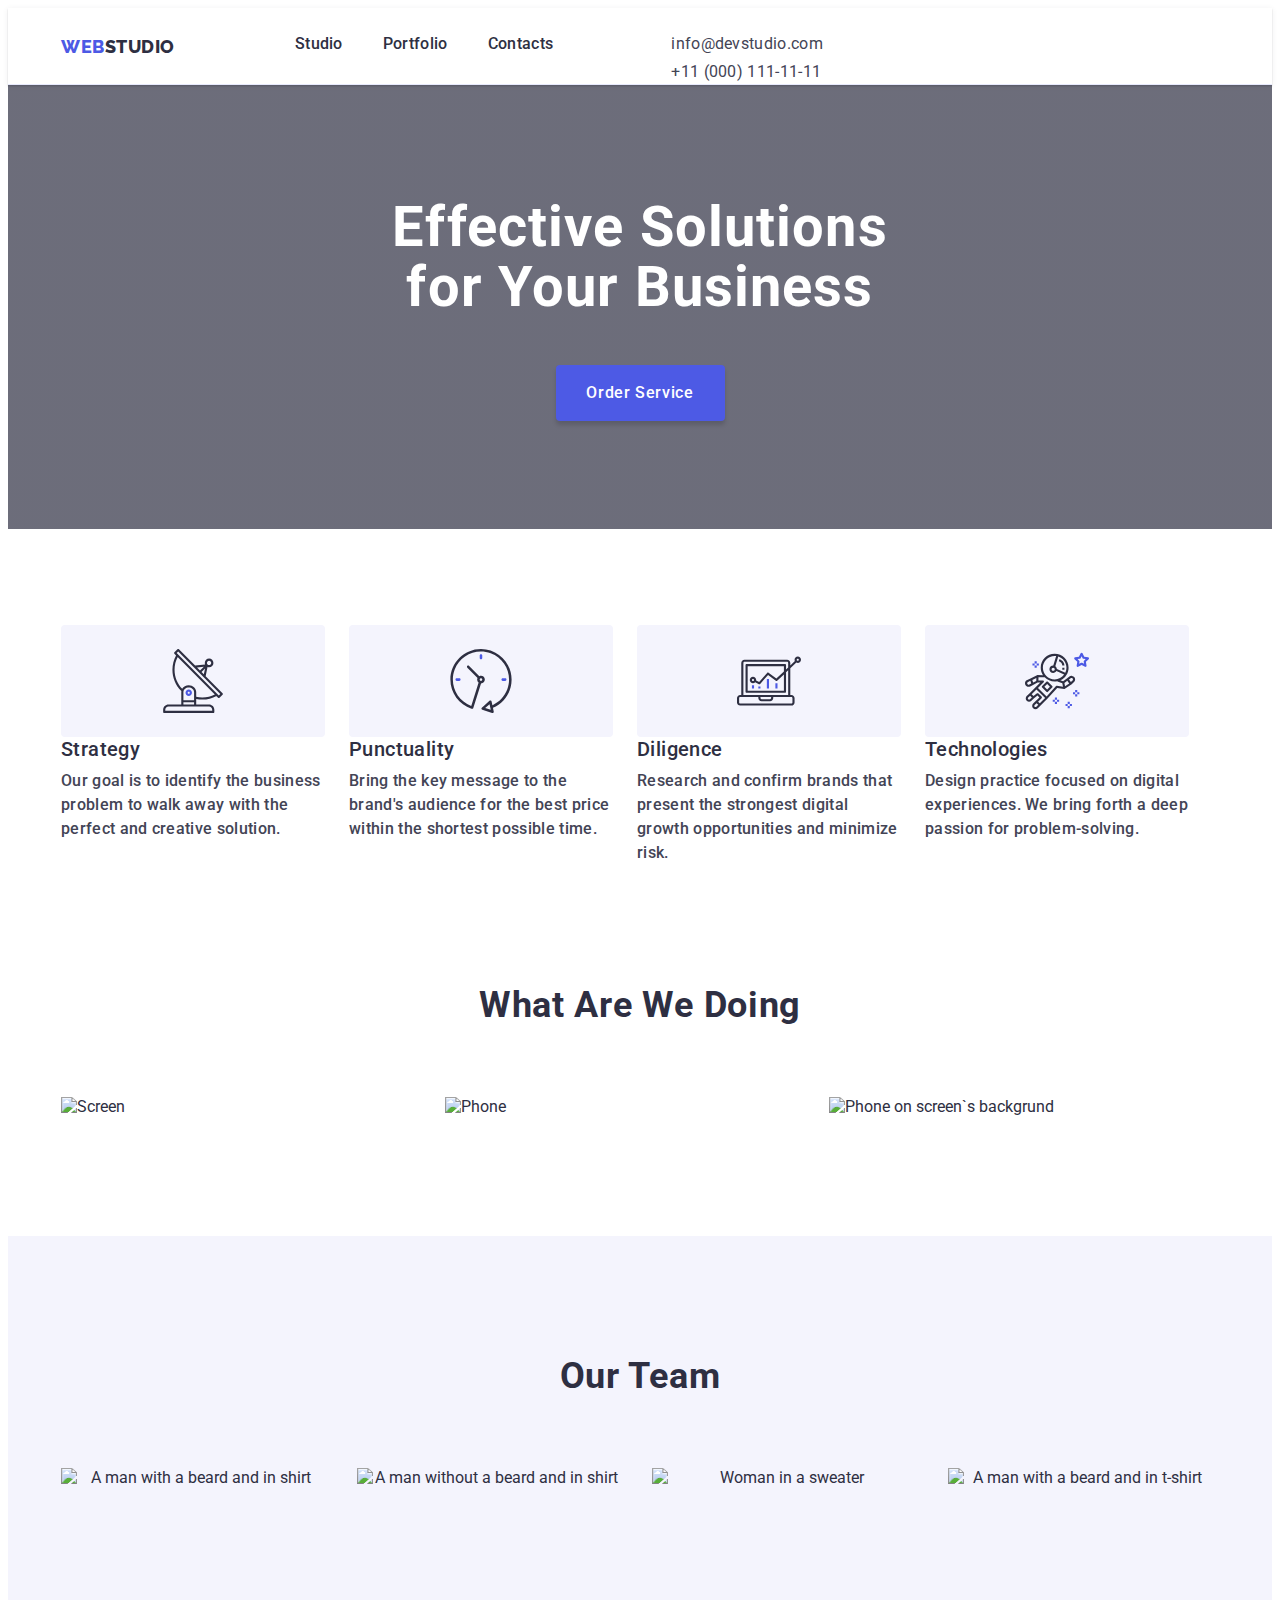
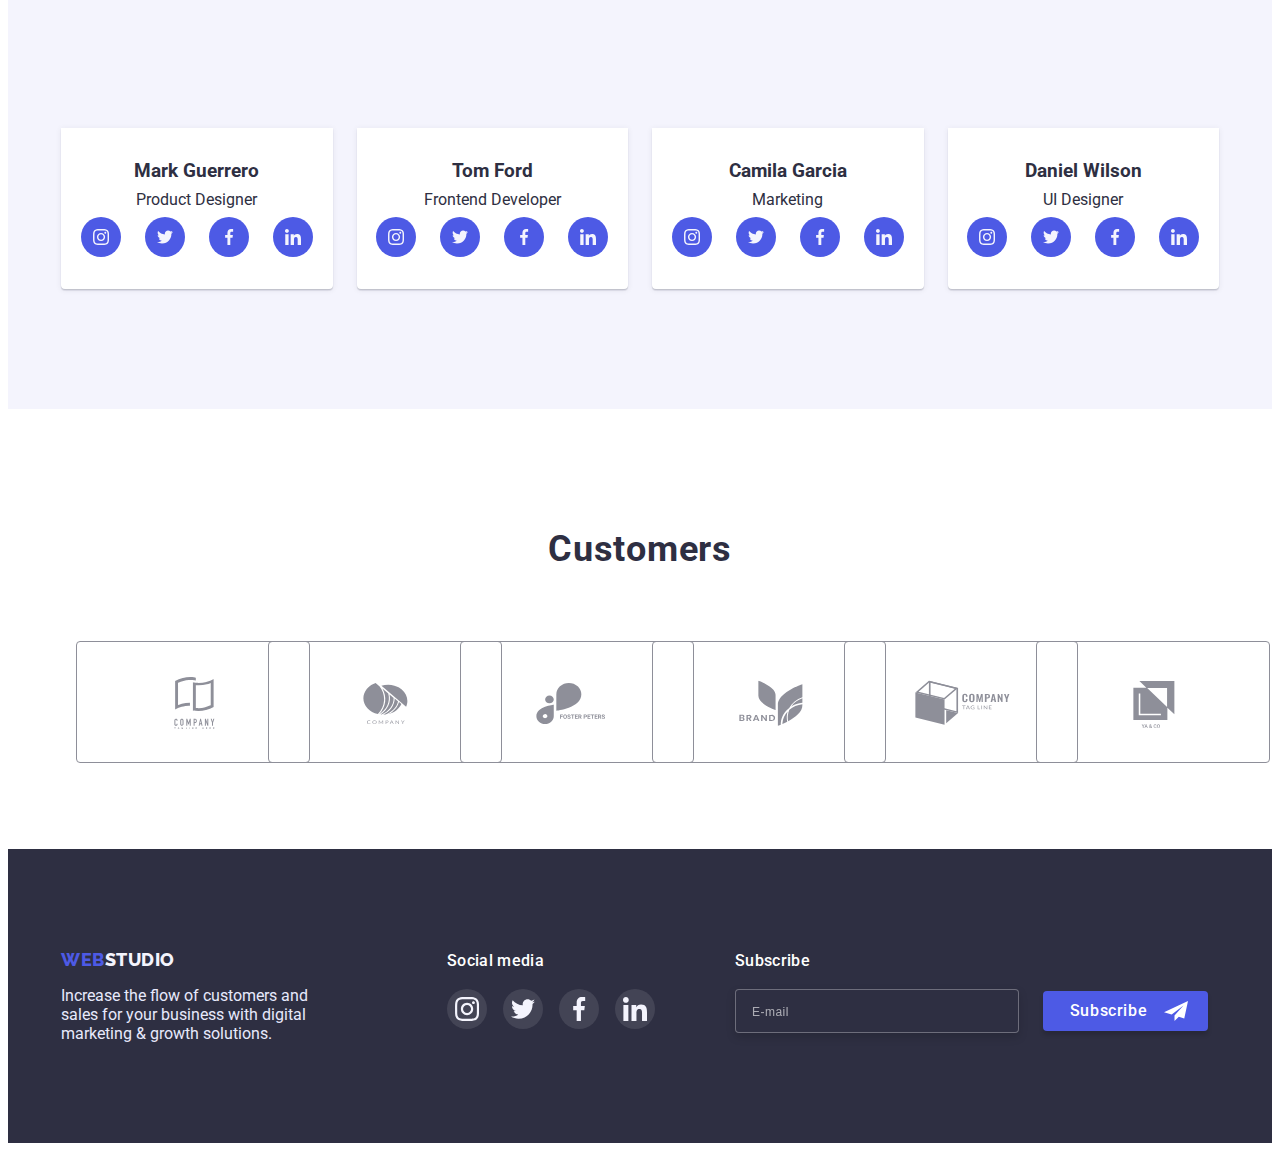
==== index.html @ a643705e "Update index.html" ====
<!DOCTYPE html>
<html lang="en">
  <head>
    <meta charset="UTF-8" />
    <meta http-equiv="X-UA-Compatible" content="IE=edge" />
    <meta name="viewport" content="width=device-width, initial-scale=1.0" />

    <link
      href="https://fonts.googleapis.com/css2?family=Raleway:wght@800&family=Roboto:wght@400;500;700;900&display=swap"
      rel="stylesheet"
    />
    <link rel="stylesheet" href="./css/modern-normalize.css" />
    <title>WebStudio</title>
    <link rel="preconnect" href="https://fonts.googleapis.com" />
    <link rel="preconnect" href="https://fonts.gstatic.com" crossorigin />
    <link rel="stylesheet" href="./css/styles.css" />
    <link rel="stylesheet" href="./css/mobile.css" />
    <link rel="stylesheet" href="./css/tablet.css" />
    <link rel="stylesheet" href="./css/desctop.css" />
  </head>
  <body>
    <header class="header">
      <div class="container nav-container">
          <a href="./index.html" class="header-link logo-first link"
            >Web<span class="logo-header">Studio</span>
          </a>
          <button header-data-modal-open type="button" class="transition header-burger header-modal-open">
            <svg class="modal-burger-icon">
              <use href="./images/symbol-defs.svg#icon-vector-converted"></use>
            </svg>
          </button>
          <nav class="nav-header">
            <ul class="list site-nav">
              <li>   
                <a href="./index.html" class="header-link-main link header-nav active"
                  >Studio</a>
              </li>
              <li>
                <a
                  href="./portfolio.html" class="transition header-link-main link header-nav"
                  >Portfolio
                </a>
              </li>
              <li>
                <a href="" class="transition header-link-main link header-nav"
                  >Contacts
                </a>
              </li>
            </ul>
            <div class="additional-nav">
              <address class="header-nav-contacts-main">
                <ul class="list">
                  <li>
                    <a
                      href="mailto:info@devstudio.com"
                      class="transition header-link link header-contacts"
                      >info@devstudio.com</a>
                  </li>
                  <li>
                    <a
                      href="tel:+110001111111"
                      class="transition header-link link header-contacts"
                      >+11 (000) 111-11-11</a>
                  </li>
                </ul>
              </address>
            </div>

        </nav>
          <div header-data-modal class="header-nav-wrap is-hidden">
            <nav class="nav-header">
              <button header-data-modal-close type="button" class="transition header-modal-close">
                <svg class="modal-close-icon">
                  <use href="./images/symbol-defs.svg#icon-close-x"></use>
                </svg>
              </button>
              <ul class="list site-nav">
                <li>   
                  <a href="./index.html" class="header-link link header-nav active"
                    >Studio</a>
                </li>
                <li>
                  <a
                    href="./portfolio.html" class="transition header-link link header-nav"
                    >Portfolio
                  </a>
                </li>
                <li>
                  <a href="" class="transition header-link link header-nav"
                    >Contacts
                  </a>
                </li>
              </ul>
              <div class="additional-nav">
                <address class="header-nav-contacts">
                  <ul class="list">
                    <li>
                      <a
                        href="mailto:info@devstudio.com"
                        class="transition header-link link header-contacts"
                        >info@devstudio.com</a>
                    </li>
                    <li>
                      <a
                        href="tel:+110001111111"
                        class="transition header-link link header-contacts"
                        >+11 (000) 111-11-11</a>
                    </li>
                  </ul>
                </address>
              </div>
                <ul class="header-social-list list">
                  <li class="header-social-media">
                    <a href="" class="transition header-link-social link">
                      <svg class="header-social-icon">
                        <use
                          href="./images/symbol-defs.svg#icon-instagram"
                        ></use>
                      </svg>
                    </a>
                  </li>
                  <li class="header-social-media">
                    <a href="" class="transition header-link-social link">
                      <svg class="header-social-icon">
                        <use href="./images/symbol-defs.svg#icon-twitter"></use>
                      </svg>
                    </a>
                  </li>
                  <li class="header-social-media">
                    <a href="" class="transition header-link-social link">
                      <svg class="header-social-icon">
                        <use
                          href="./images/symbol-defs.svg#icon-facebook"
                        ></use>
                      </svg>
                    </a>
                  </li>
                  <li class="header-social-media">
                    <a href="" class="transition header-link-social link">
                      <svg class="header-social-icon">
                        <use
                          href="./images/symbol-defs.svg#icon-linkedin"
                        ></use>
                      </svg>
                    </a>
                  </li>
                </ul>

          </nav>
        </div>
      </div>
    </header>
    <main>
      <section class="hero-main">
        <div class="container">
          <h1 class="hero-hover">Effective Solutions for Your Business</h1>
          <button data-modal-open type="button" class="transition hero-btn">
            Order Service
          </button>
        </div>
      </section>

      <section class="advantages">
        <div class="container">
          <h2 class="visually-hidden">Advantages</h2>
          <ul class="advantages-list list">
            <li class="advantages-descr">
              <div class="advantages-icon-box">
                <svg class="advantages-icon">
                  <use href="./images/symbol-defs.svg#icon-antenna"></use>
                </svg>
                
              </div>
              <h3 class="advantages-hover">Strategy</h3>
              <p class="advantages-text">
                Our goal is to identify the business problem to walk away with
                the perfect and creative solution.
              </p>
            </li>
            <li class="advantages-descr">
              <div class="advantages-icon-box">
                <svg class="advantages-icon">
                  <use href="./images/symbol-defs.svg#icon-clock"></use>
                </svg>
              </div>
              <h3 class="advantages-hover">Punctuality</h3>
              <p class="advantages-text">
                Bring the key message to the brand's audience for the best price
                within the shortest possible time.
              </p>
            </li>
            <li class="advantages-descr">
              <div class="advantages-icon-box">
                <svg class="advantages-icon">
                  <use href="./images/symbol-defs.svg#icon-diagram"></use>
                </svg>
              </div>
              <h3 class="advantages-hover">Diligence</h3>
              <p class="advantages-text">
                Research and confirm brands that present the strongest digital
                growth opportunities and minimize risk.
              </p>
            </li>
            <li class="advantages-descr">
              <div class="advantages-icon-box">
                <svg class="advantages-icon">
                  <use href="./images/symbol-defs.svg#icon-astronaut"></use>
                </svg>
              </div>
              <h3 class="advantages-hover">Technologies</h3>
              <p class="advantages-text">
                Design practice focused on digital experiences. We bring forth a
                deep passion for problem-solving.
              </p>
            </li>
          </ul>
        </div>
      </section>

      <section class="our-jobs">
        <div class="container">
          <h2 class="what-we-do">What are we doing</h2>
          <ul class="list">
            <li>
              <img src="./images/first-photo.jpg" alt="Screen" width="360" />
            </li>
            <li>
              <img src="./images/second-photo.jpg" alt="Phone" width="360" />
            </li>
            <li>
              <img
                src="./images/third-photo.jpg"
                alt="Phone on screen`s backgrund"
                width="360"
              />
            </li>
          </ul>
        </div>
      </section>

      <section class="our-team">
        <div class="container container-sm">
          <h2 class="team-title">Our Team</h2>
          <ul class="list team-member-list">
            <li class="team-item">
              <img
                src="./images/team-member-one.jpg"
                alt="A man with a beard and in shirt"
                width="264"
                height="260"
              />
              <div class="team-member-descr-list">
                <h3 class="team-member-name">Mark Guerrero</h3>
                <p class="team-member-descr">Product Designer</p>
                <ul class="team-member-social-list list">
                  <li class="social-media">
                    <a href="" class="transition team-member-social link">
                      <svg class="member-social-icon">
                        <use
                          href="./images/symbol-defs.svg#icon-instagram"
                        ></use>
                      </svg>
                    </a>
                  </li>
                  <li class="social-media">
                    <a href="" class="transition team-member-social link">
                      <svg class="member-social-icon">
                        <use href="./images/symbol-defs.svg#icon-twitter"></use>
                      </svg>
                    </a>
                  </li>
                  <li class="social-media">
                    <a href="" class="transition team-member-social link">
                      <svg class="member-social-icon">
                        <use
                          href="./images/symbol-defs.svg#icon-facebook"
                        ></use>
                      </svg>
                    </a>
                  </li>
                  <li class="social-media">
                    <a href="" class="transition team-member-social link">
                      <svg class="member-social-icon">
                        <use
                          href="./images/symbol-defs.svg#icon-linkedin"
                        ></use>
                      </svg>
                    </a>
                  </li>
                </ul>
              </div>
            </li>
            <li class="team-item">
              <img
                src="./images/team-member-two.jpg"
                alt="A man without a beard and in shirt"
                width="264"
                height="260"
              />
              <div class="team-member-descr-list">
                <h3 class="team-member-name">Tom Ford</h3>
                <p class="team-member-descr">Frontend Developer</p>
                <ul class="team-member-social-list list">
                  <li class="social-media">
                    <a href="" class="transition team-member-social link">
                      <svg class="member-social-icon">
                        <use
                          href="./images/symbol-defs.svg#icon-instagram"
                        ></use>
                      </svg>
                    </a>
                  </li>
                  <li class="social-media">
                    <a href="" class="transition team-member-social link">
                      <svg class="member-social-icon">
                        <use href="./images/symbol-defs.svg#icon-twitter"></use>
                      </svg>
                    </a>
                  </li>
                  <li class="social-media">
                    <a href="" class="transition team-member-social link">
                      <svg class="member-social-icon">
                        <use
                          href="./images/symbol-defs.svg#icon-facebook"
                        ></use>
                      </svg>
                    </a>
                  </li>
                  <li class="social-media">
                    <a href="" class="transition team-member-social link">
                      <svg class="member-social-icon">
                        <use
                          href="./images/symbol-defs.svg#icon-linkedin"
                        ></use>
                      </svg>
                    </a>
                  </li>
                </ul>
              </div>
            </li>
            <li class="team-item">
              <img
                src="./images/team-member-three.jpg"
                alt="Woman in a sweater"
                width="264"
                height="260"
              />
              <div class="team-member-descr-list">
                <h3 class="team-member-name">Camila Garcia</h3>
                <p class="team-member-descr">Marketing</p>
                <ul class="team-member-social-list list">
                  <li class="social-media">
                    <a href="" class="transition team-member-social link">
                      <svg class="member-social-icon">
                        <use
                          href="./images/symbol-defs.svg#icon-instagram"
                        ></use>
                      </svg>
                    </a>
                  </li>
                  <li class="social-media">
                    <a href="" class="transition team-member-social link">
                      <svg class="member-social-icon">
                        <use href="./images/symbol-defs.svg#icon-twitter"></use>
                      </svg>
                    </a>
                  </li>
                  <li class="social-media">
                    <a href="" class="transition team-member-social link">
                      <svg class="member-social-icon">
                        <use
                          href="./images/symbol-defs.svg#icon-facebook"
                        ></use>
                      </svg>
                    </a>
                  </li>
                  <li class="social-media">
                    <a href="" class="transition team-member-social link">
                      <svg class="member-social-icon">
                        <use
                          href="./images/symbol-defs.svg#icon-linkedin"
                        ></use>
                      </svg>
                    </a>
                  </li>
                </ul>
              </div>
            </li>
            <li class="team-item">
              <img
                src="./images/team-member-four.jpg"
                alt="A man with a beard and in t-shirt"
                width="264"
                height="260"
              />
              <div class="team-member-descr-list">
                <h3 class="team-member-name">Daniel Wilson</h3>
                <p class="team-member-descr">UI Designer</p>
                <ul class="team-member-social-list list">
                  <li class="social-media">
                    <a href="" class="transition team-member-social link">
                      <svg class="member-social-icon">
                        <use
                          href="./images/symbol-defs.svg#icon-instagram"
                        ></use>
                      </svg>
                    </a>
                  </li>
                  <li class="social-media">
                    <a href="" class="transition team-member-social link">
                      <svg class="member-social-icon">
                        <use href="./images/symbol-defs.svg#icon-twitter"></use>
                      </svg>
                    </a>
                  </li>
                  <li class="social-media">
                    <a href="" class="transition team-member-social link">
                      <svg class="member-social-icon">
                        <use
                          href="./images/symbol-defs.svg#icon-facebook"
                        ></use>
                      </svg>
                    </a>
                  </li>
                  <li class="social-media">
                    <a href="" class="transition team-member-social link">
                      <svg class="member-social-icon">
                        <use
                          href="./images/symbol-defs.svg#icon-linkedin"
                        ></use>
                      </svg>
                    </a>
                  </li>
                </ul>
              </div>
            </li>
          </ul>
        </div>
      </section>

      <section class="costumer">
        <div class="container">
          <h2 class="customers-title">Customers</h2>
          <ul class="list customer-list">
            <li class="customer-list-item">
              <a href="" class="transition customer-link link">
                <svg class="customer-icon">
                  <use href="./images/symbol-defs.svg#icon-Logo-first"></use>
                </svg>
              </a>
            </li>

            <li class="customer-list-item">
              <a href="" class="transition customer-link">
                <svg class="customer-icon">
                  <use href="./images/symbol-defs.svg#icon-Logo-second"></use>
                </svg>
              </a>
            </li>
            <li class="customer-list-item">
              <a href="" class="transition customer-link link">
                <svg class="customer-icon">
                  <use href="./images/symbol-defs.svg#icon-Logo-third"></use>
                </svg>
              </a>
            </li>
            <li class="customer-list-item">
              <a href="" class="transition customer-link link">
                <svg class="customer-icon">
                  <use href="./images/symbol-defs.svg#icon-Logo-fourth"></use>
                </svg>
              </a>
            </li>
            <li class="customer-list-item">
              <a href="" class="transition customer-link link">
                <svg class="customer-icon">
                  <use href="./images/symbol-defs.svg#icon-Logo-fifth"></use>
                </svg>
              </a>
            </li>
            <li class="customer-list-item">
              <a href="" class="transition customer-link link">
                <svg class="customer-icon">
                  <use href="./images/symbol-defs.svg#icon-Logo-sixth"></use>
                </svg>
              </a>
            </li>
          </ul>
        </div>
      </section>
    </main>

    <footer class="footer">
      <div class="container">
        <ul class="footer-list list">
          <li class="footer-list-item">
            <a href="./index.html" class="logo-foot link"
              >Web<span class="logo-footer">Studio</span></a
            >
            <p class="footer-text">
              Increase the flow of customers and sales for your business with
              digital marketing & growth solutions.
            </p>
          </li>
          <li class="footer-list-item">
            <p class="footer-social-title">Social media</p>
            <ul class="footer-social-list list">
              <li class="footer-social-media">
                <a href="" class="transition footer-social link">
                  <svg class="footer-social-icon">
                    <use href="./images/symbol-defs.svg#icon-instagram"></use>
                  </svg>
                </a>
              </li>
              <li class="footer-social-media">
                <a href="" class="transition footer-social link">
                  <svg class="footer-social-icon">
                    <use href="./images/symbol-defs.svg#icon-twitter"></use>
                  </svg>
                </a>
              </li>
              <li class="footer-social-media">
                <a href="" class="transition footer-social link">
                  <svg class="footer-social-icon">
                    <use href="./images/symbol-defs.svg#icon-facebook"></use>
                  </svg>
                </a>
              </li>
              <li class="footer-social-media">
                <a href="" class="transition footer-social link">
                  <svg class="footer-social-icon">
                    <use href="./images/symbol-defs.svg#icon-linkedin"></use>
                  </svg>
                </a>
              </li>
            </ul>
            <li>
              <p class="footer-form-text-span">Subscribe</p>
              <form action="">
                <div class="footer-form-group">
                  <label class="footer-form-text">
                    <input type="text" placeholder="E-mail" class="footer-form-input">
                  </label>
                  <button class="footer-form-btn transition">Subscribe                   
                    <svg class="footer-form-icon">
                      <use href="./images/symbol-defs.svg#icon-telegram"></use>
                    </svg>
                  </button>
                </div>
              </form>
            </li>
          </li>
        </ul>
      </div>
    </footer>
    <div data-modal class="backdrop is-hidden">
      <div class="modal container">
        <button data-modal-close type="button" class="transition modal-close">
          <svg class="modal-close-icon">
            <use href="./images/symbol-defs.svg#icon-close-x"></use>
          </svg>
        </button>
        <h3 class="modal-title">
          Leave your contacts and we will call you back
        </h3>
        <form class="modal-form form">
          <div class="form-group">
            <label class="form-text">
              <span class="form-text-span">Name</span>
              <div class="form-control">
                <input type="name" class="form-input" name="name" required/>
                <svg class="form-icon">
                  <use href="./images/icons.svg#icon-person"></use>
                </svg>
              </div>
            </label>
          </div>
          <div class="form-group">
            <label class="form-text">
              <span class="form-text-span">Phone</span>
              <div class="form-control">
                <input type="phone" class="form-input" name="phone" required />
                <svg class="form-icon">
                  <use href="./images/icons.svg#icon-phone"></use>
                </svg>
              </div>
            </label>
          </div>
          <div class="form-group">
            <label class="form-text">
              <span class="form-text-span">Email</span>
              <div class="form-control">
                <input type="email" class="form-input" name="email"  required/>
                <svg class="form-icon">
                  <use href="./images/icons.svg#icon-email"></use>
                </svg>
              </div>
            </label>
          </div>
          <div class="form-group">
            <label class="form-text">
              <span class="form-text-span">Comment</span>
              <div class="form-control">
                <textarea
                  name="feedback"
                  id=""
                  cols="30"
                  rows="5"
                  class="form-feedback"
                  placeholder="Text input"
                ></textarea>
              </div>
            </label>
          </div>
          <div class="form-checkbox-group">
            <input type="checkbox" name="policy" id="policy" class="form-checkbox is-hidden"  required>
            <label for="policy" class="form-lable-checkbox">I accept the terms and conditions of the <a href="#" class="checkbox-policy-link"> Privacy Policy</a> </label>
            </div>
          <div class="form-btn-group">
          <button type="submit" class="transition form-btn">Send</button></div>
        </form>
      </div>
    </div>
    <script src="./js/mobile-menu.js"></script>
    <script src="./js/modal.js"></script>
  </body>
</html>
---- css/styles.css ----
:root {
  --Primary-brand-color: #4d5ae5;
  --Pressed-state-color: #404bbf;
  --Dark-color: #2e2f42;
  --Success-color: #31d0aa;
  --Text-color: #434455;
  --Subtle-text-color: #8e8f99;
  --Accent-color: #e7e9fc;
  --Light-color: #f4f4fd;
  --Modal-overlay-color: #2e2f42;
  --Hero-background-color: #2e2f42;
  --Hero-text-color: #ffffff;
  --basic-margin: 120px;
  --second-margin: 24px;
}

h1,
h2,
h3,
h4,
h5,
h6,
p {
  margin: 0;
}

.transition {
  transition: color 250ms cubic-bezier(0.4, 0, 0.2, 1),
    background 250ms cubic-bezier(0.4, 0, 0.2, 1),
    border 250ms cubic-bezier(0.4, 0, 0.2, 1);
}

ul {
  margin: 0;
  padding: 0;
}

img {
  display: block;
}

body {
  background-color: var(--Hero-text-color);
  font-family: "Roboto", sans-serif;
  color: var(--Dark-color);
}

.container {
  /* max-width: 1158px; */
  width: 100%;
  margin: 0 auto;
  padding-left: 15px;
  padding-right: 15px;
}

.list {
  list-style: none;
}

.visually-hidden {
  position: absolute;
  width: 1px;
  height: 1px;
  margin: -1px;
  border: 0;
  padding: 0;
  white-space: nowrap;
  clip-path: inset(100%);
  clip: rect(0 0 0 0);
  overflow: hidden;
}

.link {
  text-decoration: none;
}
/* header */

.header {
  border-bottom: 1px solid var(--Accent-color);
  box-shadow: 0px 2px 1px rgba(46, 47, 66, 0.08),
    0px 1px 1px rgba(46, 47, 66, 0.16), 0px 1px 6px rgba(46, 47, 66, 0.08);
}

.nav-header {
  display: flex;
  text-align: center;
  justify-content: center;

}
.logo-first {
  padding-top: 24px;
  padding-bottom: 24px;
}
.header-link {

  display: block;
}

.site-nav {
  display: flex;
}

.logo-first {
  font-family: "Raleway";
  font-style: normal;
  font-weight: 800;
  font-size: 18px;
  line-height: calc(21 / 18);
  display: flex;
  align-items: center;
  letter-spacing: 0.03em;
  text-transform: uppercase;
  color: var(--Primary-brand-color);
  margin-right: 76px;
  padding-left: 0;
}

.site-nav > li:not(:last-child) {
  margin-right: 40px;
}

.nav-container {
  display: flex;
}

.logo-header {
  color: var(--Dark-color);
}

.header-nav {
  font-weight: 500;
  font-size: 16px;
  line-height: calc(24 / 16);
  letter-spacing: 0.02em;
  color: var(--Dark-color);
  position: relative;
  padding-bottom: 24px;
  padding-top: 24px;
}

.header-link.active::after {
  content: "";
  width: 100%;
  height: 4px;
  border-radius: 2px;
  background: var(--Pressed-state-color);
  position: absolute;
  left: 0;
  bottom: -1px;
}

.header-link.active {
  color: var(--Pressed-state-color);
}

.additional-nav ul {
  display: flex;
  margin-left: 332px;
}

.additional-nav ul > li:not(:last-child) {
  margin-right: 40px;
}
.additional-nav {
  padding-top: 24px;
}

.header-contacts {
  font-size: 16px;
  line-height: calc(24 / 16);
  letter-spacing: 0.02em;
  color: var(--Text-color);
  font-style: normal;
}

.header-nav:hover,
.header-nav:focus {
  color: var(--Pressed-state-color);
}

.header-contacts:hover,
.header-contacts:focus {
  color: var(--Pressed-state-color);
}

/* main page */

/* hero sectoin */
.hero-main {
  /* background-color: var(--Dark-color); */
  padding-bottom: 188px;
  padding-top: 188px;
  text-align: center;
  background-image: linear-gradient(
      rgba(46, 47, 66, 0.7),
      rgba(46, 47, 66, 0.7)
    ),
    url(../images/mobile-background.jpg);
  background-repeat: no-repeat;
  background-position: center;
  /* background-size: 1440px; */
  background-size: 768px;

}

.hero-hover {
  font-weight: 700;
  /* font-size: 56px;
  line-height: calc(60 / 56); */
  letter-spacing: 0.02em;
  color: var(--Hero-text-color);
  /* margin-bottom: 48px; */
  /* width: 496px; */
  margin-right: auto;
  margin-left: auto;
}

.hero-btn {
  font-family: "Roboto";
  font-style: normal;
  font-weight: 500;
  font-size: 16px;
  line-height: calc(24 / 16);
  align-items: center;
  letter-spacing: 0.04em;
  color: var(--Hero-text-color);
  background: var(--Primary-brand-color);
  box-shadow: 0px 4px 4px rgba(0, 0, 0, 0.15);
  border-radius: 4px;
  width: 169px;
  height: 56px;
  border: none;
}

.hero-btn:hover,
.hero-btn:focus {
  cursor: pointer;
  background: var(--Pressed-state-color);
}

/*Advantages */
.advantages {
  margin-top: var(--basic-margin);
  margin-bottom: var(--basic-margin);
}

.advantages-icon {
  width: 64px;
  height: 64px;
}

.advantages-icon-box {
  padding-bottom: 8px;
  display: flex;
  justify-content: center;
  align-items: center;
  padding-top: 24px;
  padding-bottom: 24px;
  background-color: var(--Light-color);
  border-radius: 4px;
}

/* .advantages ul > li {
  width: 264px;
}

.advantages ul > li:not(:last-child) {
  margin-right: var(--second-margin);
}

.advantages ul {
  display: flex;
}

.advantages-hover {
  font-weight: 500;
  font-size: 20px;
  line-height: calc(24 / 20);
  letter-spacing: 0.02em;
  margin-bottom: 8px;
}

.advantages-text {
  font-size: 16px;
  line-height: calc(24 / 16);
  letter-spacing: 0.02em;
  color: var(--Text-color);
} */
/* What are we doing */
.our-jobs {
  margin-top: var(--basic-margin);
  margin-bottom: var(--basic-margin);
}

.our-jobs ul {
  display: flex;
}

.what-we-do {
  font-weight: 700;
  font-size: 36px;
  line-height: calc(40 / 36);
  text-align: center;
  letter-spacing: 0.02em;
  text-transform: capitalize;
  width: 325px;
  margin-right: auto;
  margin-left: auto;
  padding-bottom: 72px;
  padding-top: 120px;
}

.our-jobs ul > li:not(:last-child) {
  margin-right: var(--second-margin);
}

/* our team */
.our-team {
  background-color: var(--Light-color);
  margin-top: var(--basic-margin);
  padding-top: 120px;
  padding-bottom: 120px;
}

.team-title {
  font-weight: 700;
  font-size: 36px;
  line-height: calc(40 / 36);
  text-align: center;
  letter-spacing: 0.02em;
  text-transform: capitalize;
  margin-left: auto;
  margin-right: auto;
  padding-bottom: 72px;
}

/* .team-item {
  width: 100%;
} */

.team-item {
  width: 264px;
}

.team-member-list {
  display: flex;
  flex-wrap: wrap;
  column-gap: 24px;
  row-gap: 72px;
}

.team-member-descr-list {
  background-color: var(--Hero-text-color);
  text-align: center;
  box-shadow: 0px 1px 6px rgba(46, 47, 66, 0.08),
    0px 1px 1px rgba(46, 47, 66, 0.16), 0px 2px 1px rgba(46, 47, 66, 0.08);
  border-radius: 0px 0px 4px 4px;
  
}

.team-member-name {
  padding-top: 32px;
  padding-bottom: 8px;
}

.team-member-descr {
  padding-bottom: 8px;
}

.team-member-social-list {
  display: flex;
  justify-content: center;
  gap: 24px;
  padding-bottom: 32px;
}

.social-media {
  width: 40px;
  height: 40px;
}

.team-member-social {
  color: var(--Hero-text-color);
  background-color: var(--Primary-brand-color);
  display: flex;
  justify-content: center;
  align-items: center;
  width: 100%;
  height: 100%;
  border-radius: 50%;
}

.member-social-icon {
  width: 16px;
  height: 16px;
}

.team-member-social:is(:hover, :focus) {
  background-color: var(--Pressed-state-color);
}

/* costumers */
.costumer {
  padding-bottom: 120px;
  display: flex;
  justify-content: center;
  align-items: center;
  flex-wrap: wrap;
}

.customers-title {
  font-weight: 700;
  font-size: 36px;
  line-height: calc(40 / 36);
  text-align: center;
  letter-spacing: 0.02em;
  text-transform: capitalize;
  padding-bottom: 72px;
}

.customer-list {
  display: flex;
  justify-content: center;
  align-items: center;
  flex-wrap: wrap;
  gap: 24px;
}

.customer-list-item {
  width: 168px;
  height: 88px;
}

.customer-link {
  border: 1px solid var(--Subtle-text-color);
  color: var(--Subtle-text-color);
  border-radius: 4px;
  display: flex;
  justify-content: center;
  align-items: center;
  width: 100%;
  height: 100%;
  padding: 16px 32px;
}

.customer-icon {
  width: 104px;
  height: 56px;
  fill: currentColor;
}

.customer-link:is(:hover, :focus) {
  border-color: var(--Pressed-state-color);
  color: var(--Pressed-state-color);
}

/* portfolio */

/* portfolio-btn`s */
.our-portfolio {
  padding-top: 96px;
}

.portfolio-btn-list {
  display: flex;
  margin-bottom: 72px;
  justify-content: center;
}

.portfolio-btn {
  font-family: "Roboto";
  font-style: normal;
  font-weight: 500;
  font-size: 16px;
  line-height: calc(24 / 16);
  align-items: center;
  text-align: center;
  letter-spacing: 0.04em;
  color: var(--Primary-brand-color);
  background-color: var(--Light-color);
  border: 1px solid var(--Accent-color);
  padding: 12px 24px;
  border-radius: 4px;
}

.portfolio-btn-list > li:not(:last-child) {
  margin-right: var(--second-margin);
}

.portfolio-btn:hover,
.portfolio-btn:focus {
  background: var(--Pressed-state-color);
  box-shadow: 0px 3px 1px rgba(0, 0, 0, 0.1), 0px 2px 1px rgba(0, 0, 0, 0.08),
    0px 2px 2px rgba(0, 0, 0, 0.12);
  border-color: var(--Pressed-state-color);
  color: var(--Hero-text-color);
  cursor: pointer;
}
/* our works */
.our-works {
  margin-bottom: var(--basic-margin);
  display: flex;
  flex-wrap: wrap;
}

.work-item:not(:nth-child(3n)) {
  margin-right: var(--second-margin);
}

.work-item:not(:nth-last-child(-n + 3)) {
  margin-bottom: 48px;
}

.work-item:hover,
.work-item:focus {
  box-shadow: 0px 1px 6px rgba(46, 47, 66, 0.08),
    0px 1px 1px rgba(46, 47, 66, 0.16), 0px 2px 1px rgba(46, 47, 66, 0.08);
}

.work-rec {
  border: 1px solid var(--Accent-color);
  border-top: 0;
  padding-top: 32px;
  padding-bottom: 32px;
  padding-left: 16px;
}

.work-dscr {
  font-weight: 500;
  font-size: 20px;
  line-height: calc(24 / 20);
  letter-spacing: 0.02em;
  margin-bottom: 8px;
}

.portfolio-filter {
  font-size: 16px;
  line-height: calc(24 / 16);
  letter-spacing: 0.02em;
  color: var(--Text-color);
}

.portfolio-top-wrap {
  position: relative;
  overflow: hidden;
}

.portfolio-item-overlay {
  background-color: var(--Primary-brand-color);
  width: 100%;
  height: 100%;
  position: absolute;
  top: 0;
  left: 0;
  transform: translateY(100%);
  transition-duration: 250ms;
  transition-timing-function: cubic-bezier(0.4, 0, 0.2, 1);
  overflow: auto;
}

.work-item:hover .portfolio-item-overlay,
.work-item:focus .portfolio-item-overlay {
  transform: translateY(0%);
}

/* footer */
.footer {
  background-color: var(--Dark-color);
  padding-top: 100px;
  padding-bottom: 100px;
}

.footer-list {
  display: flex;
  margin-right: auto;
  margin-left: auto;
}

.footer-list-item:first-child {
  margin-right: 120px;
}

.footer-list-item {
  margin-right: 80px;
}

.footer-list-item:last-child {
  margin-right: 0px;
}

.logo-foot {
  font-family: "Raleway";
  font-weight: 800;
  font-size: 18px;
  line-height: calc(21 / 18);
  display: flex;
  align-items: center;
  letter-spacing: 0.03em;
  text-transform: uppercase;
  color: var(--Primary-brand-color);
  margin-bottom: 16px;
}

.logo-footer {
  color: var(--Light-color);
}

.footer-text {
  color: var(--Accent-color);
  width: 266px;
}

.footer-social-title {
  font-weight: 500;
  font-size: 16px;
  line-height: 24px;
  letter-spacing: 0.02em;
  color: var(--Hero-text-color);
  margin-bottom: 16px;
}

.footer-social-list {
  display: flex;
  justify-content: center;
  gap: 16px;
}

.footer-social-media {
  width: 40px;
  height: 40px;
}

.footer-social {
  color: var(--Hero-text-color);
  background: rgba(255, 255, 255, 0.1);
  display: flex;
  justify-content: center;
  align-items: center;
  width: 100%;
  height: 100%;
  border-radius: 50%;
}

.footer-social-icon {
  width: 24px;
  height: 24px;
}

.footer-social:is(:hover, :focus) {
  background-color: var(--Success-color);
}

.footer-form-btn {
  font-family: "Roboto";
  font-style: normal;
  font-weight: 500;
  font-size: 16px;
  line-height: calc(24 / 16);
  padding-right: 40px;
  letter-spacing: 0.04em;
  color: var(--Hero-text-color);
  background: var(--Primary-brand-color);
  box-shadow: 0px 4px 4px rgba(0, 0, 0, 0.15);
  border-radius: 4px;
  width: 165px;
  height: 40px;
  border: none;
  margin-left: 24px;
  position: relative;
}

.footer-form-icon {
  width: 24px;
  height: 24px;
  position: absolute;
  top: 8px;
  right: 8px;
  transform: translate(-50%);
  fill: currentColor;
}

.modal-close-icon {
  width: 8px;
  height: 8px;
  position: absolute;
  top: 50%;
  left: 50%;
  transform: translate(-50%, -50%);
  fill: currentColor;
}

.modal-close {
  position: absolute;
  right: 24px;
  top: 24px;
  background: var(--Accent-color);
  border: 1px solid rgba(0, 0, 0, 0.1);
  border-radius: 50%;
  align-items: center;
  height: 24px;
  width: 24px;
}

.footer-form-btn:is(:hover, :focus) {
  cursor: pointer;
  background: var(--Pressed-state-color);
}

.footer-form-text-span {
  font-weight: 500;
  font-size: 16px;
  line-height: 24px;
  letter-spacing: 0.02em;
  color: var(--Hero-text-color);
  display: block;
  padding-bottom: 16px;
}

.footer-form-input {
border: 1px solid rgba(255, 255, 255, 0.3);
filter: drop-shadow(0px 4px 4px rgba(0, 0, 0, 0.15));
border-radius: 4px;
width: 264px;
height: 40px;
background-color: var(--Hero-background-color);
outline: transparent;
padding-left: 16px;
color: rgba(255, 255, 255, 0.6);
}


.footer-form-input::placeholder {
font-size: 12px;
line-height: 24px;
display: flex;
align-items: center;
letter-spacing: 0.04em;
color: rgba(255, 255, 255, 0.6);
}

/* Modal */

.backdrop {
  background-color: rgba(46, 47, 66, 0.4);
  position: relative;
  width: 100%;
  height: 100%;
  position: fixed;
  top: 0;
  left: 0;
  transition: opacity 250ms cubic-bezier(0.4, 0, 0.2, 1),
    visibility 250ms cubic-bezier(0.4, 0, 0.2, 1);
}

.is-hidden {
  visibility: hidden;
  opacity: 0;
  pointer-events: none;
}

.modal {
  background-color: var(--Hero-text-color);
  width: 408px;
  height: 576px;
  position: absolute;
  top: 50%;
  left: 50%;
  transform: translate(-50%, -50%);
  box-shadow: 0px 1px 1px rgba(0, 0, 0, 0.14), 0px 1px 3px rgba(0, 0, 0, 0.12),
    0px 2px 1px rgba(0, 0, 0, 0.2);
  border-radius: 4px;
}

.overlay-dscr {
  font-size: 16px;
  line-height: calc(24 / 16);
  letter-spacing: 0.02em;
  color: var(--Light-color);
  margin-top: 40px;
  margin-right: 32px;
  margin-left: 32px;
}

.modal-close-icon {
  width: 8px;
  height: 8px;
  position: absolute;
  top: 50%;
  left: 50%;
  transform: translate(-50%, -50%);
  fill: currentColor;
}

.modal-close {
  position: absolute;
  right: 24px;
  top: 24px;
  background: var(--Accent-color);
  border: 1px solid rgba(0, 0, 0, 0.1);
  border-radius: 50%;
  align-items: center;
  height: 24px;
  width: 24px;
}

.modal-close:hover,
.modal-close:focus {
  cursor: pointer;
  background: var(--Pressed-state-color);
  border-color: var(--Pressed-state-color);
  border-radius: 50%;
}

.modal-close:is(:hover, :focus) {
  color: var(--Hero-text-color);
}

.modal-title {
  font-family: 'Roboto';
  font-style: normal;
  font-weight: 500;
  font-size: 16px;
  line-height: calc(24/16);
  text-align: center;
  letter-spacing: 0.02em;
  color: var(--Hero-background-color);
  padding-top: 72px;
  padding-bottom: 16px;
}

.form-input{
  width: 100%;
  border: 1px solid rgba(33, 33, 33, 0.2);
  border-radius: 4px;
  height: 40px;
  padding-left: 38px;
  outline: transparent;
}

.form-input:is(:hover, :focus) {
  border: 1px solid var(--Primary-brand-color);
  border-radius: 4px;
}

.form-feedback{
  width: 100%;
  border: 1px solid rgba(33, 33, 33, 0.2);
  border-radius: 4px;
  height: 40px;
  padding-left: 38px;
  outline: transparent;
}

.form-feedback:is(:hover, :focus) {
  border: 1px solid var(--Primary-brand-color);
  border-radius: 4px;
}

.form-input:is(:hover, :focus) + .form-icon {
  fill: var();
}

.form-btn {
  font-family: "Roboto";
  font-style: normal;
  font-weight: 500;
  font-size: 16px;
  line-height: calc(24 / 16);
  align-items: center;
  letter-spacing: 0.04em;
  color: var(--Hero-text-color);
  background: var(--Primary-brand-color);
  box-shadow: 0px 4px 4px rgba(0, 0, 0, 0.15);
  border-radius: 4px;
  width: 169px;
  height: 56px;
  border: none;
}

.form-btn:is(:hover, :focus) {
  cursor: pointer;
  background: var(--Pressed-state-color);
}

.form-text span {
  font-size: 12px;
  line-height: 16px;
  letter-spacing: 0.04em;
  color: var(--Subtle-text-color);
  padding-bottom: 4px;
  display: block;
}

.form-feedback::placeholder {
  font-size: 12px;
  line-height: 16px;
  letter-spacing: 0.04em;
  color: rgba(117, 117, 117, 0.5);
}



.form-group {
  padding-bottom: 8px;
}

.form-control {
  position: relative;
}

.form-icon {
  left: 16px;
  width: 18px;
  height: 24px;
  position: absolute;
  transform: translateY(-50%);
  top: 50%;
}

.form-feedback {
  width: 100%;
  border: 1px solid rgba(33, 33, 33, 0.2);
  border-radius: 4px;
  height: 40px;
  height: 120px;
  padding-top: 8px;
  padding-left: 16px;
}

.form-checkbox-text {
  font-size: 12px;
line-height: 16px;
letter-spacing: 0.04em;
color: #757575;
flex: none;
order: 1;
flex-grow: 0;
}

.form-checkbox-group {
  padding-bottom: 24px;
  display: flex;
  justify-content: center;
}

.form-btn-group {
  text-align: center;
}

.form-input:focus {
  border-color: var(--Primary-brand-color);
}

.form-input:focus + .form-icon {
  fill: var(--Primary-brand-color);
}

.form-lable-checkbox {
  font-size: 12px;
  line-height: 16px;
  letter-spacing: 0.04em;
  color: #757575;
  flex: none;
  order: 1;
  flex-grow: 0;
  display: flex;
  align-items: center;
}

.form-lable-checkbox::before {
  content: '';
  display: block;
  width: 16px;
  height: 16px;
  border: 1.25px solid var(--Dark-color);
  border-radius: 2px;
  margin-right: 8px;
}

.form-checkbox:checked + .form-lable-checkbox::before {
  background-color: var(--Pressed-state-color);
  border-color: var(--Pressed-state-color);
  background-image: url(../images/vector.svg);
  background-repeat: no-repeat;
  background-position: center;
}

.checkbox-policy-link {
  font-size: 12px;
line-height: 16px;
letter-spacing: 0.04em;
color: var(--Primary-brand-color);
flex: none;
order: 1;
flex-grow: 0;
padding-left: 4px;
}
---- css/mobile.css ----
@media screen and (min-width: 480px) {
    .container {
        max-width: 426px;
        /* display: flex;
        flex-wrap: wrap;
        text-align: center; */
      }
      .additional-nav ul > li:not(:last-child) {
        padding-bottom: 4px;;
      }
      .header-link.active {
        color: var(--Pressed-state-color);
      }
      .logo-first {
        margin-right: 120px;
      }

      .our-team {
        padding-top: 96px;
        padding-bottom: 128px;
        justify-content: center;
    }
    

    .team-member-list {
        flex-wrap: wrap;
        row-gap: 72px;
        justify-content: center;
        text-align: center;
      }
      .customer-list {
        max-width: 396px;
        row-gap: 72px;

      }
      .customers-title {
        padding-top: 96px;
          }
    .team-item {
        text-align: center;
        width: 264px;
    }
      .hero-main {
        padding-bottom: 112px;
        padding-top: 112px;
        background-image: linear-gradient(
            rgba(46, 47, 66, 0.7),
            rgba(46, 47, 66, 0.7)
          ),
          url(../images/mobile-background.jpg);
    }

    .hero-hover {
        margin-bottom: 72px;
        font-size: 36px;
        line-height: 40px;
        /* margin-bottom: 48px; */
        width: 320px;
      }



    }
@media screen and (max-width: 1199px) {
    .our-jobs {
        display: none;
      }

}
@media screen and (max-width: 768px) {
  .header-nav-wrap {
    background-color: var(--Hero-text-color);
    max-width: 768px;
    width: 100%;
height: 100vh;
position: fixed;
right: 0;
top: 0;
padding-top: 40px;
padding-left: 40px;
padding-bottom: 40px;
  }
.header-social {
  position: fixed;
}
.header-nav-contacts {
  padding-top: 190px;
}
.header-contacts {
  padding-bottom: 40px;
}

  .header-social-list {
    display: flex;
    justify-content: center;
    gap: 56px;
    position: fixed;
    bottom: 40px;
  }
  
  .header-social-media {
    width: 40px;
    height: 40px;
  }
  .header-nav-contacts-main {
    display: none;
  }
  .header-link-main {
    display: none;
  }
  
  .header-link-social {
    color: var(--Hero-text-color);
    background-color: var(--Primary-brand-color);
    display: flex;
    justify-content: center;
    align-items: center;
    width: 100%;
    height: 100%;
    border-radius: 50%;
  }
  
  .header-social-icon {
    width: 16px;
    height: 16px;
  }
  .firft-header{
    display: block;
  }
  
  .header-link-social:is(:hover, :focus) {
    background-color: var(--Pressed-state-color);
  }
  
  .additional-nav {
    padding: 0;
    display: block;
    flex-wrap: unset;
  }
  .header-modal-close{
    top: 40px;
    right: 40px;
  }
.site-nav {
  display: block;
}
.header-nav {
  padding-top: 40px;
  padding-bottom: 0;
  margin-left: 0;
}
.header-link.active::after {
  content: "";
  width: 100%;
  height: 0px;
  border-radius: 0;
  background: var(--Pressed-state-color);
  position: absolute;
  left: 0;
  bottom: -1px;
}

.header-link.active {
  color: var(--Pressed-state-color);
}
.nav-header {
  display: block;
}

address {
  display: block;
}


  .header-modal-open {
    display: block;
  }

  .advantages-icon-box {
    position: absolute;
    width: 1px;
    height: 1px;
    margin: -1px;
    border: 0;
    padding: 0;
    white-space: nowrap;
    clip-path: inset(100%);
    clip: rect(0 0 0 0);
    overflow: hidden;
  }

  .advantages-descr {
    width: 396px;
    height: 120px;
    flex-wrap: wrap;
    margin: 0;
  }

  .advantages {
    margin-top: 96px;
    margin-bottom: 96px;
  }

  .advantages ul {
    display: flex;
    flex-wrap: wrap;
    row-gap: 72px;

  }
  
  .advantages-hover {
    font-weight: 700;
    font-size: 36px;
    line-height: 40px;
    letter-spacing: 0.02em;
    margin-bottom: 8px;
    text-transform: capitalize;
    color: var(--Dark-color);
    text-align: center;
  }

  .header-modal-open {
    right: 16px;
  }
    /* .header-nav {
        display: none;
    }

    .additional-nav {
        display: none;
    } */

    .footer-list {
        display: flex;
        flex-wrap: wrap;


      }
      .footer {
        padding-top: 96px;
        padding-bottom: 96px;

    }
    .logo-foot{
justify-content: center;
    }
    .footer-list {
        flex-wrap: wrap;
        row-gap: 72px;
        justify-content: center;
        text-align: center;
      }
      
      .footer-list-item:first-child {
        margin-right: 0px;
      }
      .footer-form-input {
        width: 100%;
      }
      
      .footer-list-item {
        margin-right: 0px;
        text-align: center;
      }
      
      .footer-list-item:last-child {
        margin-right: 0px;
      }

      .footer-form-group {
        justify-content: center;
        display: block;
        flex-direction: row;
        padding-bottom: 16px;
      }
      .footer-form-btn{
        margin: 0;
        margin-top: 16px;
      }
    
}
@media screen and (max-width: 480px) {


  .header-modal-open {
    position: absolute;
  padding-right: 16px;
    top: 24px;
    background: var(--Hero-text-color);
    border: none;
    align-items: center;
  
  }
    
    .our-team {
        padding-top: 96px;
        padding-bottom: 128px;
        justify-content: center;
    }

    .team-member-list {
        flex-wrap: wrap;
        row-gap: 72px;
        justify-content: center;
        text-align: center;
      }

    .team-item {
        width: 264px;
    }

   
    }
---- css/tablet.css ----
@media screen and (min-width: 768px) {
    .container {
      max-width: 766px;
    }
    .header-social-list {
      display: none;
    }
    .header-nav-contacts-main {
      display: block;
    }
    .header-link-main {
      display: block;
    }
    /* .header-nav {
      display: block;
  } */

  /* .additional-nav {
      display: block;
  } */
  /* .header-modal-close {
    display: none;
  } */
  .nav-header {
    display: flex;
    text-align: center;
    justify-content: center;
  }
  .additional-nav ul {
    display: flex;
    margin-left: 332px;
  }
  
  .additional-nav ul > li:not(:last-child) {
    margin-right: 40px;
  }
  .additional-nav {
    padding-top: 24px;
  }

    .header-contacts {
        font-size: 12px;
        line-height: 16px;
    
      }
      .additional-nav ul > li:not(:last-child) {
        padding-bottom: 4px;;
      }
      .header-link.active {
        color: var(--Pressed-state-color);
      }
      .logo-first {
        margin-right: 120px;
      }
      .additional-nav ul {
        display: flex;
        flex-wrap: wrap;
        margin-left: 118px;
      }
      .header-modal-open {
        display: none;
      }
    .hero-main {
        padding-bottom: 108px;
        padding-top: 112px;
        background-size: 768px;
        background-image: linear-gradient(
            rgba(46, 47, 66, 0.7),
            rgba(46, 47, 66, 0.7)
          ),
          url(../images/mobile-background.jpg);
    }
    .advantages-icon-box {
        position: absolute;
        width: 1px;
        height: 1px;
        margin: -1px;
        border: 0;
        padding: 0;
        white-space: nowrap;
        clip-path: inset(100%);
        clip: rect(0 0 0 0);
        overflow: hidden;
      }
      .advantages-descr {
        width: 356px;
        height: 120px;
        flex-wrap: wrap;
      }

      /* .advantages ul > li {
        width: 356px;
      } */
/*       
      .advantages ul > li:not(:last-child),
      .advantages ul > li:not(:second-child) {
        margin-right: var(--second-margin);
      } */
      /* .advantages ul > li:first-child {
        margin-right: var(--second-margin);
      } */
      .advantages ul > li:nth-child(2n)  {
        margin-left: var(--second-margin);
      }
      .advantages {
        margin-top: 96px;
        margin-bottom: 96px;
      }

      .advantages ul {
        display: flex;
        flex-wrap: wrap;
        row-gap: 72px;
      }
      
      .advantages-hover {
        font-weight: 700;
        font-size: 36px;
        line-height: 40px;
        letter-spacing: 0.02em;
        margin-bottom: 8px;
        text-transform: capitalize;
        color: var(--Dark-color);
      }



      
      .advantages-text {
        font-weight: 500;
        font-size: 16px;
        line-height: calc(24 / 16);
        letter-spacing: 0.02em;
        color: var(--Text-color);
      }
    .hero-hover {
        margin-bottom: 40px;
        /* font-size: 56px;
        line-height: calc(60 / 56); */
        /* margin-bottom: 48px; */

      }

     
      /* Body Medium */

        
    .our-team {
        padding-top: 96px;
        padding-bottom: 104px;
    }

    .team-item {
        width: 264px;
    }

    .team-member-list {
        row-gap: 64px;
      }
      .our-jobs {
        position: absolute;
        width: 1px;
        height: 1px;
        margin: -1px;
        border: 0;
        padding: 0;
        white-space: nowrap;
        clip-path: inset(100%);
        clip: rect(0 0 0 0);
        overflow: hidden;
      }
      .customer-list {
        max-width: 552px;
        row-gap: 72px;
        margin-right: auto;
        margin-left: auto;
      }
      .customers-title {
        padding-top: 96px;
          }
          .costumer {
            text-align: center;
          }

    }
    @media screen and (min-width: 768px), (max-width: 1199px) {

    }
@media screen and (max-width: 1199px) {

}





  @media screen and (min-width: 768px), (max-width: 1199) {

    .container-sm {
        max-width: 582px;
    }
    
    .footer {
        padding-top: 96px;
        padding-bottom: 96px;
        margin: 0 auto;
    }

    .footer-list {
        flex-wrap: wrap;
        row-gap: 72px;
        width: 552px;
      }

      
      .footer-list-item:first-child {
        margin-right: 24px;
      }
      
      .footer-list-item {
        margin-right: 0px;
      }
      
      .footer-list-item:last-child {
        margin-right: 0px;
      }

      .footer-form-group {
        display: flex;
        justify-content: center;
        align-items: center;
      }
      
  }
---- css/desctop.css ----
@media screen and (min-width: 1200px) {
    .container {
      max-width: 1158px;
    }
    .header-contacts {
        font-size: 16px;
        line-height: calc(24 / 16);
        letter-spacing: 0.02em;
        color: var(--Text-color);
        font-style: normal;
      }
      .menu-hamburger-btn {
        position: absolute;
        width: 1px;
        height: 1px;
        margin: -1px;
        border: 0;
        padding: 0;
        white-space: nowrap;
        clip-path: inset(100%);
        clip: rect(0 0 0 0);
        overflow: hidden;
      }
    .hero-main {
        background-size: 1440px;
        background-image: linear-gradient(
            rgba(46, 47, 66, 0.7),
            rgba(46, 47, 66, 0.7)
          ),
          url(../images/hero-background.jpg);
    }
    .advantages-icon-box {
        position: relative;
        width: 264px;
        height: 112px;
        margin: auto;
        border: auto;
        padding: auto;
        white-space: wrap;
        clip-path: inset(0%);
        clip: auto;
        overflow: auto;
      }
      .advantages ul > li:not(:last-child) {
        margin-right: var(--second-margin);
      } 
      
.advantages ul > li {
  width: 264px;
}


.advantages ul {
  display: flex;
}
.advantages {
    margin-bottom: 120px;
}

.advantages-hover {
  font-weight: 500;
  font-size: 20px;
  line-height: calc(24 / 20);
  letter-spacing: 0.02em;
  margin-bottom: 8px;
}

.advantages-text {
  font-size: 16px;
  line-height: calc(24 / 16);
  letter-spacing: 0.02em;
  color: var(--Text-color);
}
.advantages ul > li:nth-child(2n)  {
    margin-left: 0;
  }

  .customers-title {
padding-top: 120px;
  }
  .customer-list {
    max-width: 1440px;
    margin-left: 0;
  }
    .hero-hover {
        font-weight: 700;
        font-size: 56px;
        line-height: calc(60 / 56);
        letter-spacing: 0.02em;
        color: var(--Hero-text-color);
        margin-bottom: 48px;
        width: 496px;
        margin-right: auto;
        margin-left: auto;
      }
        
    .our-team {
        padding-top: 120px;
        padding-bottom: 120px;
    }

    .team-item {
        width: calc((100% - 72px) / 4); 
        /* width: 264px; */
    }
    .our-jobs {
        position: relative;
        width: auto;
        height: auto;
        margin: auto;
        border: auto;
        padding: auto;
        white-space: wrap;
        clip-path: inset(0%);
        clip: auto;
        overflow: auto;
      }

    .footer {
        padding-top: 100px;
        padding-bottom: 100px;
    }

    .footer-list {
        flex-wrap: wrap;
        row-gap: 72px;
        width: 1158px;
      }
      
      .footer-list-item:first-child {
        margin-right: 120px;
      }
      
      .footer-list-item {
        margin-right: 80px;
      }
      
      .footer-list-item:last-child {
        margin-right: 0px;
      }


    .footer-form-group {
        display: flex;
        justify-content: center;
        align-items: center;
      }
      
  }
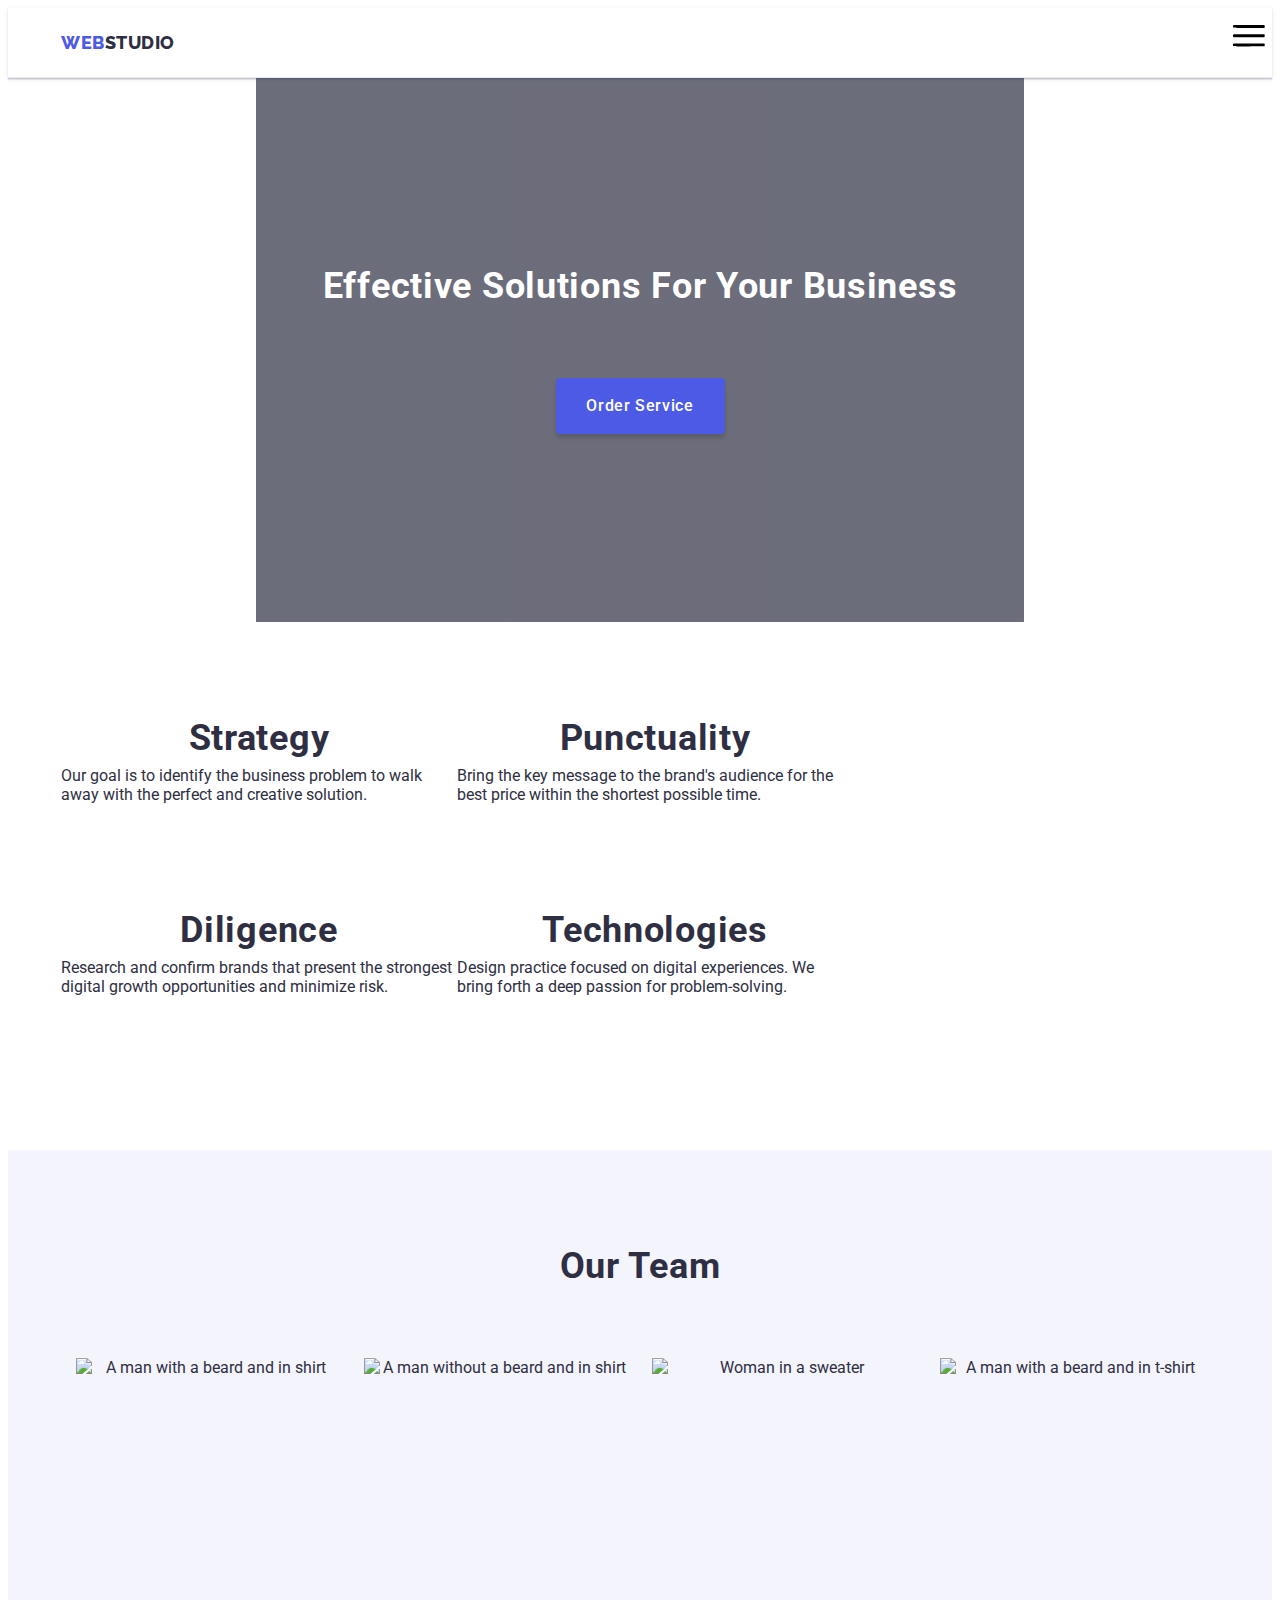
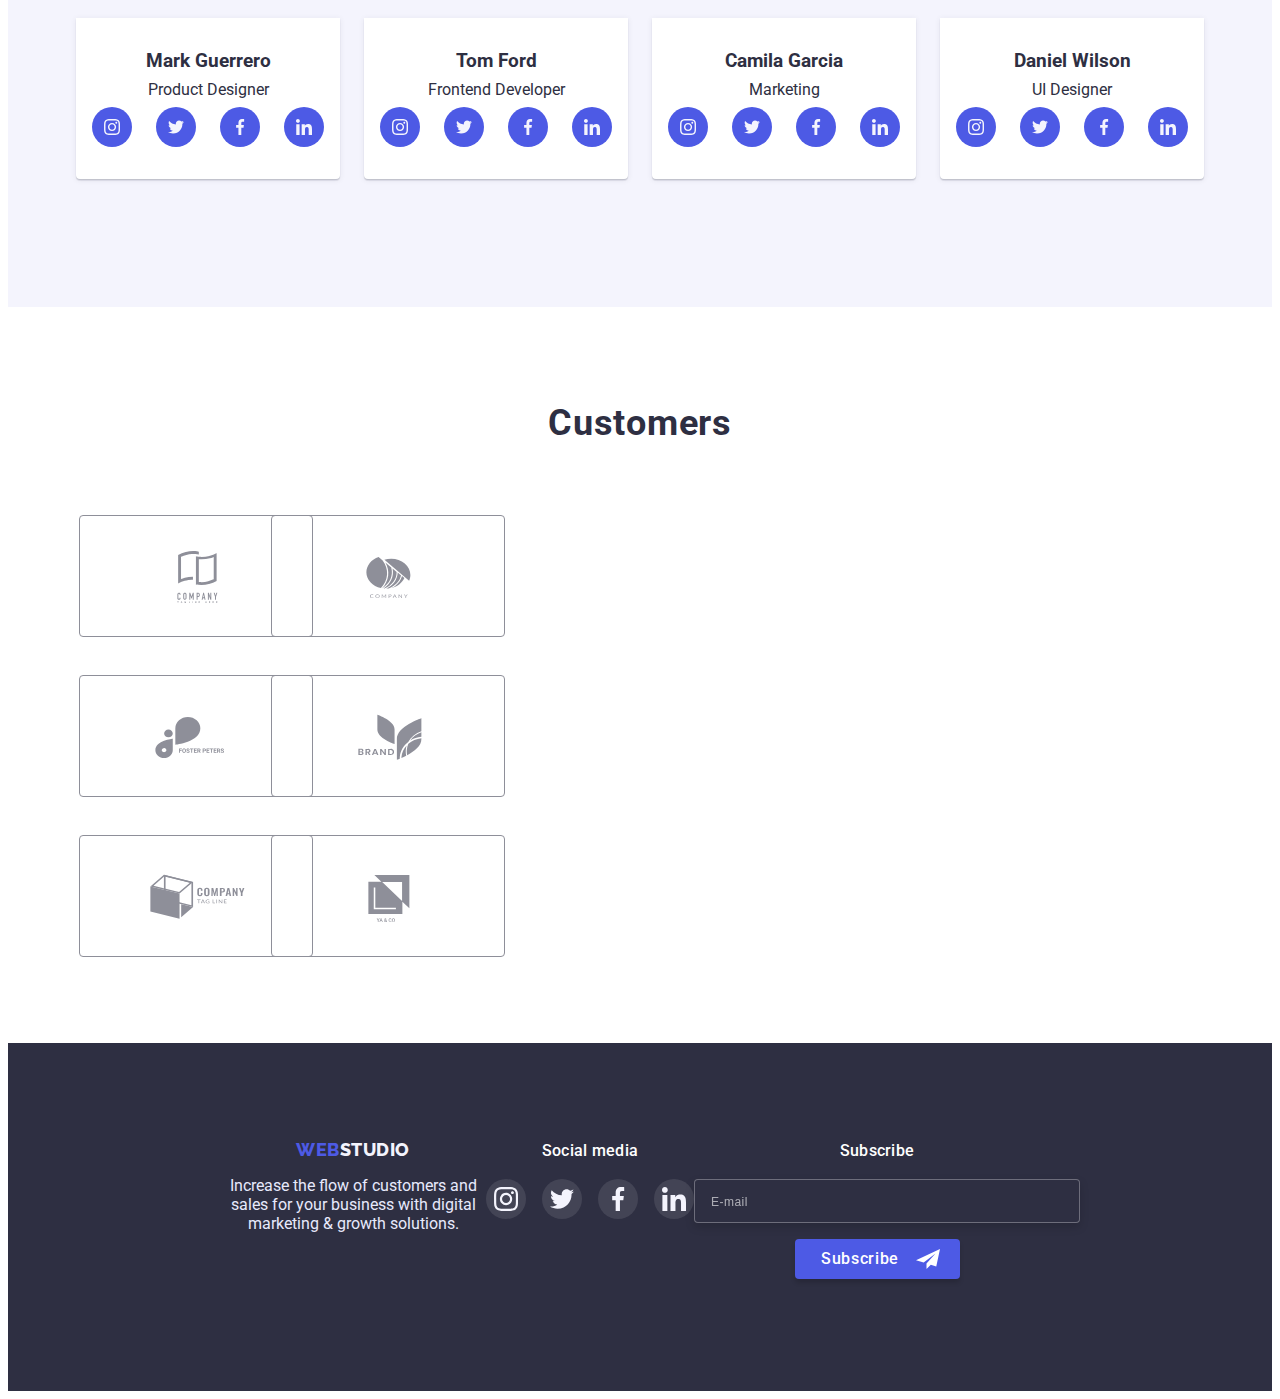
==== commit fcc5d4cf: "Update index.html" ====
--- a/index.html
+++ b/index.html
@@ -29,7 +29,7 @@
               <use href="./images/symbol-defs.svg#icon-vector-converted"></use>
             </svg>
           </button>
-          <nav class="nav-header">
+          <nav class="nav-header-main">
             <ul class="list site-nav">
               <li>   
                 <a href="./index.html" class="header-link-main link header-nav active"
@@ -49,11 +49,11 @@
             </ul>
             <div class="additional-nav">
               <address class="header-nav-contacts-main">
-                <ul class="list">
+                <ul class="header-nav-contacts-main-list list">
                   <li>
                     <a
                       href="mailto:info@devstudio.com"
-                      class="transition header-link link header-contacts"
+                      class="transition header-link link header-contacts mail-contact-main"
                       >info@devstudio.com</a>
                   </li>
                   <li>
@@ -65,8 +65,7 @@
                 </ul>
               </address>
             </div>
-
-        </nav>
+          </nav>
           <div header-data-modal class="header-nav-wrap is-hidden">
             <nav class="nav-header">
               <button header-data-modal-close type="button" class="transition header-modal-close">
@@ -76,7 +75,7 @@
               </button>
               <ul class="list site-nav">
                 <li>   
-                  <a href="./index.html" class="header-link link header-nav active"
+                  <a href="./index.html" class="header-link link header-nav"
                     >Studio</a>
                 </li>
                 <li>
@@ -86,25 +85,26 @@
                   </a>
                 </li>
                 <li>
-                  <a href="" class="transition header-link link header-nav"
+                  <a href="" class="transition header-link link header-nav active"
                     >Contacts
                   </a>
                 </li>
               </ul>
+            <div class="header-form-group">
               <div class="additional-nav">
                 <address class="header-nav-contacts">
                   <ul class="list">
                     <li>
                       <a
-                        href="mailto:info@devstudio.com"
-                        class="transition header-link link header-contacts"
-                        >info@devstudio.com</a>
+                        href="tel:+110001111111"
+                        class="transition header-link link header-contacts phone-contact"
+                        >+11 (000) 111-11-11</a>
                     </li>
                     <li>
                       <a
-                        href="tel:+110001111111"
-                        class="transition header-link link header-contacts"
-                        >+11 (000) 111-11-11</a>
+                        href="mailto:info@devstudio.com"
+                        class="transition header-link link header-contacts mail-contact"
+                        >info@devstudio.com</a>
                     </li>
                   </ul>
                 </address>
@@ -145,8 +145,10 @@
                     </a>
                   </li>
                 </ul>
-
-          </nav>
+              </div>
+            </div>
+
+          </div>
         </div>
       </div>
     </header>
@@ -218,9 +220,9 @@
       </section>
 
       <section class="our-jobs">
-        <div class="container">
+        <div class="container our-jobs-container">
           <h2 class="what-we-do">What are we doing</h2>
-          <ul class="list">
+          <ul class="our-jobs-list list">
             <li>
               <img src="./images/first-photo.jpg" alt="Screen" width="360" />
             </li>
@@ -534,21 +536,22 @@
                 </a>
               </li>
             </ul>
-            <li>
-              <p class="footer-form-text-span">Subscribe</p>
-              <form action="">
-                <div class="footer-form-group">
-                  <label class="footer-form-text">
-                    <input type="text" placeholder="E-mail" class="footer-form-input">
-                  </label>
-                  <button class="footer-form-btn transition">Subscribe                   
-                    <svg class="footer-form-icon">
-                      <use href="./images/symbol-defs.svg#icon-telegram"></use>
-                    </svg>
-                  </button>
-                </div>
-              </form>
-            </li>
+          </li>
+          <li class="footer-list-item">
+            <p class="footer-form-text-span">Subscribe</p>
+            <form action="">
+              <div class="footer-form-group">
+                <label class="footer-form-text">
+                  <input type="text" placeholder="E-mail" class="footer-form-input">
+                </label>
+                <button class="footer-form-btn transition">Subscribe                   
+                  <svg class="footer-form-icon">
+                    <use href="./images/symbol-defs.svg#icon-telegram"></use>
+                  </svg>
+                </button>
+              </div>
+            </form>
+            
           </li>
         </ul>
       </div>
--- a/css/mobile.css
+++ b/css/mobile.css
@@ -1,85 +1,53 @@
-@media screen and (min-width: 480px) {
-    .container {
-        max-width: 426px;
-        /* display: flex;
-        flex-wrap: wrap;
-        text-align: center; */
-      }
-      .additional-nav ul > li:not(:last-child) {
-        padding-bottom: 4px;;
-      }
-      .header-link.active {
-        color: var(--Pressed-state-color);
-      }
-      .logo-first {
-        margin-right: 120px;
-      }
-
-      .our-team {
-        padding-top: 96px;
-        padding-bottom: 128px;
-        justify-content: center;
-    }
-    
-
-    .team-member-list {
-        flex-wrap: wrap;
-        row-gap: 72px;
-        justify-content: center;
-        text-align: center;
-      }
-      .customer-list {
-        max-width: 396px;
-        row-gap: 72px;
-
-      }
-      .customers-title {
-        padding-top: 96px;
-          }
-    .team-item {
-        text-align: center;
-        width: 264px;
-    }
-      .hero-main {
-        padding-bottom: 112px;
-        padding-top: 112px;
-        background-image: linear-gradient(
-            rgba(46, 47, 66, 0.7),
-            rgba(46, 47, 66, 0.7)
-          ),
-          url(../images/mobile-background.jpg);
-    }
-
-    .hero-hover {
-        margin-bottom: 72px;
-        font-size: 36px;
-        line-height: 40px;
-        /* margin-bottom: 48px; */
-        width: 320px;
-      }
-
-
-
-    }
-@media screen and (max-width: 1199px) {
-    .our-jobs {
-        display: none;
-      }
-
-}
-@media screen and (max-width: 768px) {
-  .header-nav-wrap {
-    background-color: var(--Hero-text-color);
-    max-width: 768px;
-    width: 100%;
-height: 100vh;
-position: fixed;
-right: 0;
-top: 0;
-padding-top: 40px;
-padding-left: 40px;
-padding-bottom: 40px;
-  }
+/* MAIN */
+.container {
+  max-width: 426px;
+}
+/* HEADER */
+.nav-container{
+}
+.header-modal-open {
+  position: absolute;
+  padding-right: 16px;
+  top: 24px;
+  background: var(--Hero-text-color);
+  border: none;
+  right: 20px;
+}
+.modal-burger-icon {
+  width: 32px;
+  height: 22px;
+  position: absolute;
+  left: 50%;
+  transform: translate( -50%);
+  margin-top: auto;
+  margin-bottom: auto;
+}
+
+
+.header-modal-open:hover,
+.header-modal-open:focus {
+  cursor: pointer;
+  background: var(--Hero-text-color);
+  border: none;
+}
+.additional-nav ul > li:not(:last-child) {
+  padding-bottom: 4px;
+}
+.header-link.active {
+  color: var(--Pressed-state-color);
+}
+.header-nav-wrap {
+  background-color: var(--Hero-text-color);
+  max-width: 768px;
+  width: 100%;
+  height: 100vh;
+  position: fixed;
+  right: 0;
+  top: 0;
+  padding-top: 40px;
+  padding-left: 40px;
+  padding-bottom: 40px;
+}
 .header-social {
   position: fixed;
 }
@@ -90,57 +58,57 @@
   padding-bottom: 40px;
 }
 
-  .header-social-list {
-    display: flex;
-    justify-content: center;
-    gap: 56px;
-    position: fixed;
-    bottom: 40px;
-  }
-  
-  .header-social-media {
-    width: 40px;
-    height: 40px;
-  }
-  .header-nav-contacts-main {
-    display: none;
-  }
-  .header-link-main {
-    display: none;
-  }
-  
-  .header-link-social {
-    color: var(--Hero-text-color);
-    background-color: var(--Primary-brand-color);
-    display: flex;
-    justify-content: center;
-    align-items: center;
-    width: 100%;
-    height: 100%;
-    border-radius: 50%;
-  }
-  
-  .header-social-icon {
-    width: 16px;
-    height: 16px;
-  }
-  .firft-header{
-    display: block;
-  }
-  
-  .header-link-social:is(:hover, :focus) {
-    background-color: var(--Pressed-state-color);
-  }
-  
-  .additional-nav {
-    padding: 0;
-    display: block;
-    flex-wrap: unset;
-  }
-  .header-modal-close{
-    top: 40px;
-    right: 40px;
-  }
+.header-social-list {
+  display: flex;
+  justify-content: center;
+  gap: 56px;
+  position: fixed;
+  bottom: 40px;
+}
+
+.header-social-media {
+  width: 40px;
+  height: 40px;
+}
+.header-nav-contacts-main {
+  display: none;
+}
+.header-link-main {
+  display: none;
+}
+
+.header-link-social {
+  color: var(--Hero-text-color);
+  background-color: var(--Primary-brand-color);
+  display: flex;
+  justify-content: center;
+  align-items: center;
+  width: 100%;
+  height: 100%;
+  border-radius: 50%;
+}
+
+.header-social-icon {
+  width: 16px;
+  height: 16px;
+}
+.firft-header {
+  display: block;
+}
+
+.header-link-social:is(:hover, :focus) {
+  background-color: var(--Pressed-state-color);
+}
+
+.additional-nav {
+  padding: 0;
+  display: block;
+  flex-wrap: unset;
+}
+.header-modal-close {
+  top: 40px;
+  right: 40px;
+}
 .site-nav {
   display: block;
 }
@@ -170,144 +138,183 @@
 address {
   display: block;
 }
-
-
-  .header-modal-open {
-    display: block;
+/* HERO */
+.hero-main {
+  text-align: center;
+  background-image: linear-gradient(
+      rgba(46, 47, 66, 0.7),
+      rgba(46, 47, 66, 0.7)
+    ),
+    url(../images/mobile-hero-bcg.jpg);
+  background-repeat: no-repeat;
+  background-position: center;
+  background-size: 768px;
+}
+.hero-hover {
+  font-weight: 700;
+  font-size: 36px;
+  line-height: calc(40 / 36);
+  letter-spacing: 0.02em;
+  color: var(--Hero-text-color);
+  margin-bottom: 72px;
+  margin-right: auto;
+  margin-left: auto;
+  text-align: center;
+  text-transform: capitalize;
+}
+
+
+  /* advantages */
+
+  /* our-jobs */
+
+  .our-jobs-container {
+  display: none;
+}
+/* our-team */
+
+/* costumer */
+
+/* FOOTER */
+
+/* MODAL */
+
+
+.our-team {
+  padding-top: 96px;
+  padding-bottom: 128px;
+  justify-content: center;
+}
+
+.team-member-list {
+  flex-wrap: wrap;
+  row-gap: 72px;
+  justify-content: center;
+  text-align: center;
+}
+.customer-list {
+  max-width: 396px;
+  row-gap: 72px;
+}
+.customers-title {
+  padding-top: 96px;
+}
+.team-item {
+  text-align: center;
+  width: 264px;
+}
+
+
+
+.advantages-icon-box {
+  position: absolute;
+  width: 1px;
+  height: 1px;
+  margin: -1px;
+  border: 0;
+  padding: 0;
+  white-space: nowrap;
+  clip-path: inset(100%);
+  clip: rect(0 0 0 0);
+  overflow: hidden;
+}
+
+.advantages-descr {
+  width: 396px;
+  height: 120px;
+  flex-wrap: wrap;
+  margin: 0;
+}
+
+.advantages {
+  margin-top: 96px;
+  margin-bottom: 96px;
+}
+
+.advantages ul {
+  display: flex;
+  flex-wrap: wrap;
+  row-gap: 72px;
+}
+
+.advantages-hover {
+  font-weight: 700;
+  font-size: 36px;
+  line-height: 40px;
+  letter-spacing: 0.02em;
+  margin-bottom: 8px;
+  text-transform: capitalize;
+  color: var(--Dark-color);
+  text-align: center;
+}
+/* .header-nav {
+            display: none;
+        }
+    
+        .additional-nav {
+            display: none;
+        } */
+
+.footer-list {
+  display: flex;
+  flex-wrap: wrap;
+}
+.footer {
+  padding-top: 96px;
+  padding-bottom: 96px;
+}
+.logo-foot {
+  justify-content: center;
+}
+.footer-list {
+  flex-wrap: wrap;
+  row-gap: 72px;
+  justify-content: center;
+  text-align: center;
+}
+
+.footer-list-item:first-child {
+  margin-right: 0px;
+}
+.footer-form-input {
+  width: 100%;
+}
+
+.footer-list-item {
+  margin-right: 0px;
+  text-align: center;
+}
+
+.footer-list-item:last-child {
+  margin-right: 0px;
+}
+
+.footer-form-group {
+  justify-content: center;
+  display: block;
+  flex-direction: row;
+  padding-bottom: 16px;
+}
+.footer-form-btn {
+  margin: 0;
+  margin-top: 16px;
+}
+
+
+  .our-team {
+    padding-top: 96px;
+    padding-bottom: 128px;
+    justify-content: center;
   }
 
-  .advantages-icon-box {
-    position: absolute;
-    width: 1px;
-    height: 1px;
-    margin: -1px;
-    border: 0;
-    padding: 0;
-    white-space: nowrap;
-    clip-path: inset(100%);
-    clip: rect(0 0 0 0);
-    overflow: hidden;
-  }
-
-  .advantages-descr {
-    width: 396px;
-    height: 120px;
-    flex-wrap: wrap;
-    margin: 0;
-  }
-
-  .advantages {
-    margin-top: 96px;
-    margin-bottom: 96px;
-  }
-
-  .advantages ul {
-    display: flex;
+  .team-member-list {
     flex-wrap: wrap;
     row-gap: 72px;
-
-  }
-  
-  .advantages-hover {
-    font-weight: 700;
-    font-size: 36px;
-    line-height: 40px;
-    letter-spacing: 0.02em;
-    margin-bottom: 8px;
-    text-transform: capitalize;
-    color: var(--Dark-color);
+    justify-content: center;
     text-align: center;
   }
 
-  .header-modal-open {
-    right: 16px;
+  .team-item {
+    width: 264px;
   }
-    /* .header-nav {
-        display: none;
-    }
-
-    .additional-nav {
-        display: none;
-    } */
-
-    .footer-list {
-        display: flex;
-        flex-wrap: wrap;
-
-
-      }
-      .footer {
-        padding-top: 96px;
-        padding-bottom: 96px;
-
-    }
-    .logo-foot{
-justify-content: center;
-    }
-    .footer-list {
-        flex-wrap: wrap;
-        row-gap: 72px;
-        justify-content: center;
-        text-align: center;
-      }
-      
-      .footer-list-item:first-child {
-        margin-right: 0px;
-      }
-      .footer-form-input {
-        width: 100%;
-      }
-      
-      .footer-list-item {
-        margin-right: 0px;
-        text-align: center;
-      }
-      
-      .footer-list-item:last-child {
-        margin-right: 0px;
-      }
-
-      .footer-form-group {
-        justify-content: center;
-        display: block;
-        flex-direction: row;
-        padding-bottom: 16px;
-      }
-      .footer-form-btn{
-        margin: 0;
-        margin-top: 16px;
-      }
-    
-}
-@media screen and (max-width: 480px) {
-
-
-  .header-modal-open {
-    position: absolute;
-  padding-right: 16px;
-    top: 24px;
-    background: var(--Hero-text-color);
-    border: none;
-    align-items: center;
-  
-  }
-    
-    .our-team {
-        padding-top: 96px;
-        padding-bottom: 128px;
-        justify-content: center;
-    }
-
-    .team-member-list {
-        flex-wrap: wrap;
-        row-gap: 72px;
-        justify-content: center;
-        text-align: center;
-      }
-
-    .team-item {
-        width: 264px;
-    }
-
-   
-    }
+
--- a/css/tablet.css
+++ b/css/tablet.css
@@ -1,5 +1,22 @@
 @media screen and (min-width: 768px) {
-    .container {
+    /* MAIN */
+
+  /* HEADER */
+
+  /* HERO */
+
+  /* advantages */
+
+  /* our-jobs */
+
+  /* our-team */
+
+  /* costumer */
+
+  /* FOOTER */
+
+  /* MODAL */
+    /* .container {
       max-width: 766px;
     }
     .header-social-list {
@@ -10,7 +27,7 @@
     }
     .header-link-main {
       display: block;
-    }
+    } */
     /* .header-nav {
       display: block;
   } */
@@ -21,7 +38,7 @@
   /* .header-modal-close {
     display: none;
   } */
-  .nav-header {
+  /* .nav-header {
     display: flex;
     text-align: center;
     justify-content: center;
@@ -86,7 +103,7 @@
         width: 356px;
         height: 120px;
         flex-wrap: wrap;
-      }
+      } */
 
       /* .advantages ul > li {
         width: 356px;
@@ -99,7 +116,7 @@
       /* .advantages ul > li:first-child {
         margin-right: var(--second-margin);
       } */
-      .advantages ul > li:nth-child(2n)  {
+      /* .advantages ul > li:nth-child(2n)  {
         margin-left: var(--second-margin);
       }
       .advantages {
@@ -134,18 +151,15 @@
         color: var(--Text-color);
       }
     .hero-hover {
-        margin-bottom: 40px;
+        margin-bottom: 40px; */
         /* font-size: 56px;
         line-height: calc(60 / 56); */
         /* margin-bottom: 48px; */
 
       }
 
-     
-      /* Body Medium */
-
         
-    .our-team {
+    /* .our-team {
         padding-top: 96px;
         padding-bottom: 104px;
     }
@@ -156,18 +170,6 @@
 
     .team-member-list {
         row-gap: 64px;
-      }
-      .our-jobs {
-        position: absolute;
-        width: 1px;
-        height: 1px;
-        margin: -1px;
-        border: 0;
-        padding: 0;
-        white-space: nowrap;
-        clip-path: inset(100%);
-        clip: rect(0 0 0 0);
-        overflow: hidden;
       }
       .customer-list {
         max-width: 552px;
@@ -183,13 +185,6 @@
           }
 
     }
-    @media screen and (min-width: 768px), (max-width: 1199px) {
-
-    }
-@media screen and (max-width: 1199px) {
-
-}
-
 
 
 
@@ -233,4 +228,4 @@
       
   }
 
-  +   */--- a/css/desctop.css
+++ b/css/desctop.css
@@ -1,14 +1,59 @@
 @media screen and (min-width: 1200px) {
-    .container {
-      max-width: 1158px;
-    }
-    .header-contacts {
-        font-size: 16px;
-        line-height: calc(24 / 16);
-        letter-spacing: 0.02em;
-        color: var(--Text-color);
-        font-style: normal;
-      }
+/* MAIN */
+.container {
+max-width: 1158px;
+}
+
+  /* HEADER */
+
+  /* HERO */
+
+  /* advantages */
+
+  /* our-jobs */
+/* What are we doing */
+/* .our-jobs {
+  margin-top: var(--basic-margin);
+  margin-bottom: var(--basic-margin);
+}
+
+.our-jobs ul {
+  display: flex;
+}
+
+.what-we-do {
+  font-weight: 700;
+  font-size: 36px;
+  line-height: calc(40 / 36);
+  text-align: center;
+  letter-spacing: 0.02em;
+  text-transform: capitalize;
+  width: 325px;
+  margin-right: auto;
+  margin-left: auto;
+  padding-bottom: 72px;
+  padding-top: 120px;
+}
+
+.our-jobs ul > li:not(:last-child) {
+  margin-right: var(--second-margin);
+} */
+
+  /* our-team */
+
+  /* costumer */
+
+  /* FOOTER */
+
+  /* MODAL */
+
+/* .header-contacts {
+font-size: 16px;
+line-height: calc(24 / 16);
+letter-spacing: 0.02em;
+color: var(--Text-color);
+font-style: normal;
+}
       .menu-hamburger-btn {
         position: absolute;
         width: 1px;
@@ -20,7 +65,26 @@
         clip-path: inset(100%);
         clip: rect(0 0 0 0);
         overflow: hidden;
-      }
+      } */
+      /* .site-nav {
+        display: block;
+      } */
+      /* .header-modal-close{
+        display: none;
+      }
+.site-nav {
+  margin-left: 76px;
+  margin-right: 332px;
+}
+.additional-nav {
+  margin-left: 0;
+}
+.additional-nav ul {
+  margin-left: 0;
+}
+.logo-first {
+  margin-right: 0;
+}
     .hero-main {
         background-size: 1440px;
         background-image: linear-gradient(
@@ -100,25 +164,19 @@
     }
 
     .team-item {
-        width: calc((100% - 72px) / 4); 
+        width: calc((100% - 72px) / 4);  */
         /* width: 264px; */
     }
-    .our-jobs {
-        position: relative;
-        width: auto;
-        height: auto;
-        margin: auto;
-        border: auto;
-        padding: auto;
-        white-space: wrap;
-        clip-path: inset(0%);
-        clip: auto;
-        overflow: auto;
-      }
-
+/* 
     .footer {
         padding-top: 100px;
         padding-bottom: 100px;
+    }
+    .header-nav-contacts-main {
+      display: block;
+      flex-wrap: wrap;
+      justify-content: center;
+      position: absolute;
     }
 
     .footer-list {
@@ -146,4 +204,4 @@
         align-items: center;
       }
       
-  }+  } */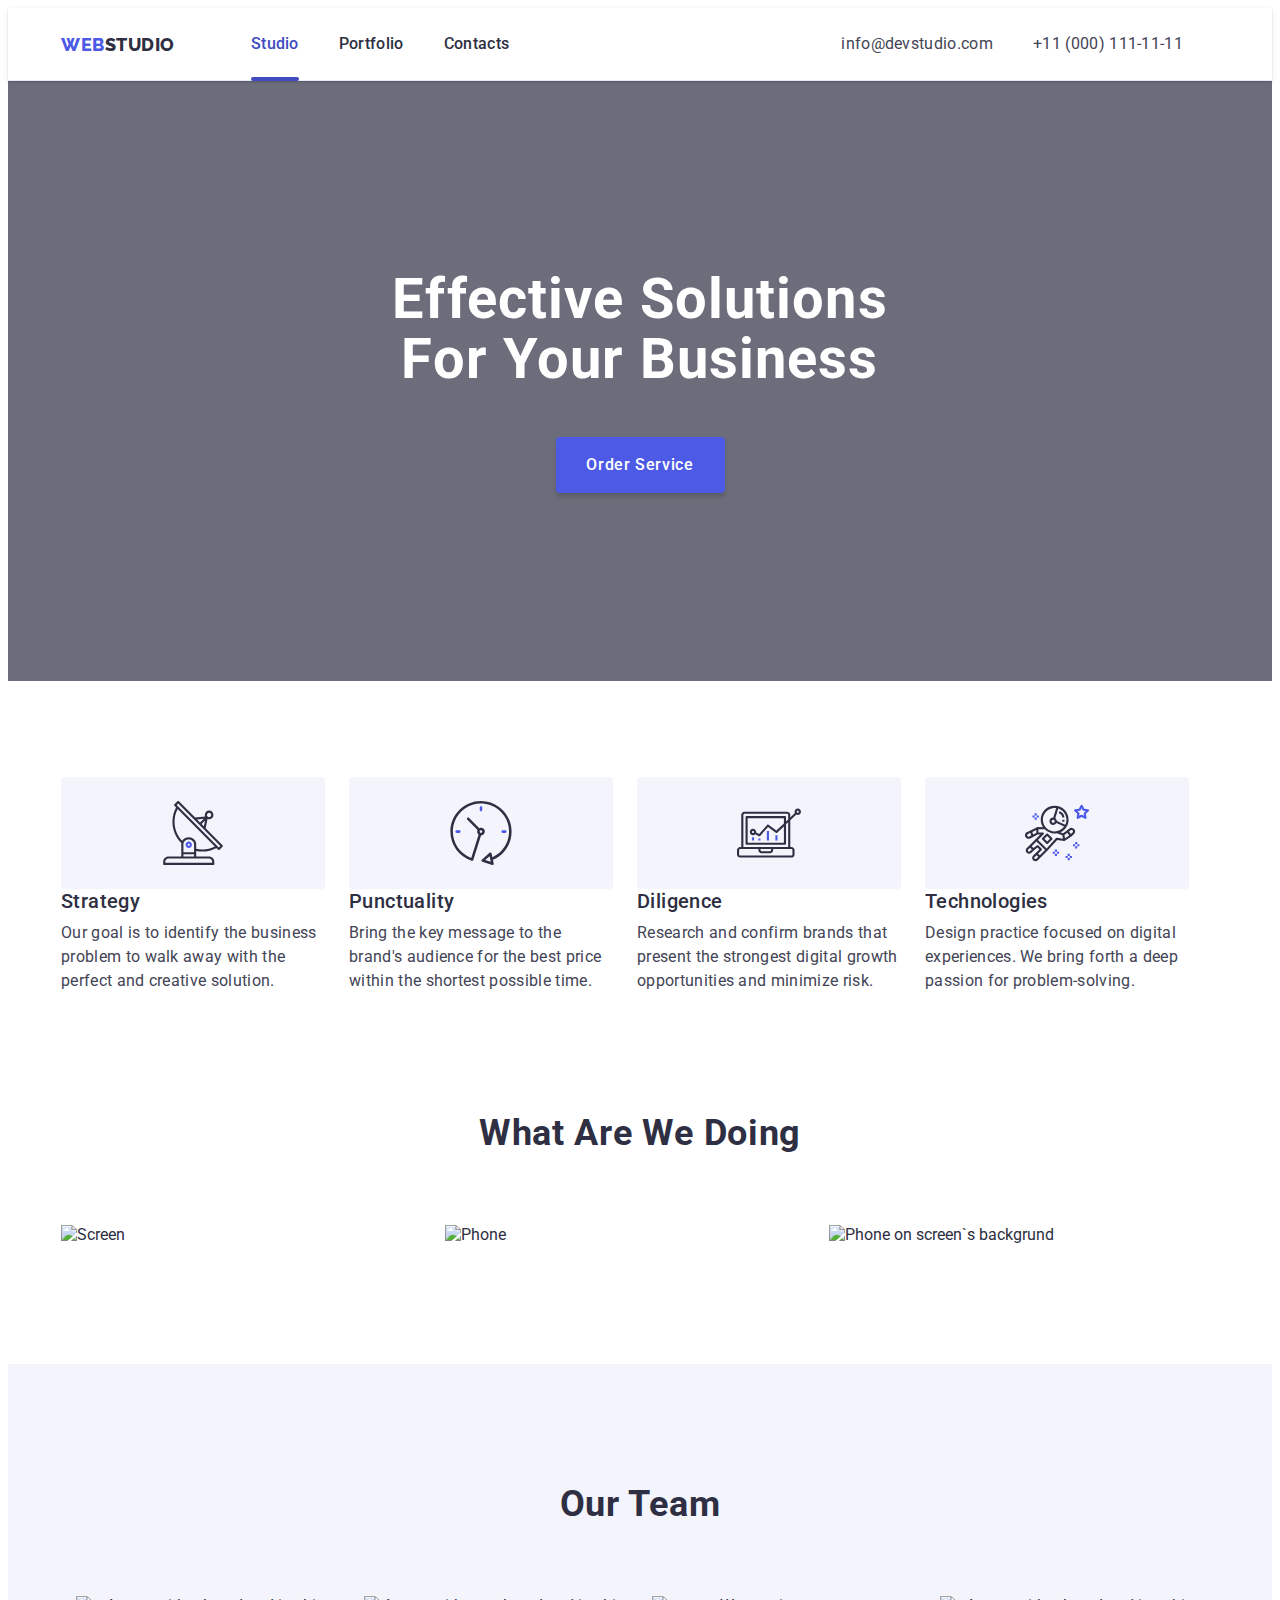
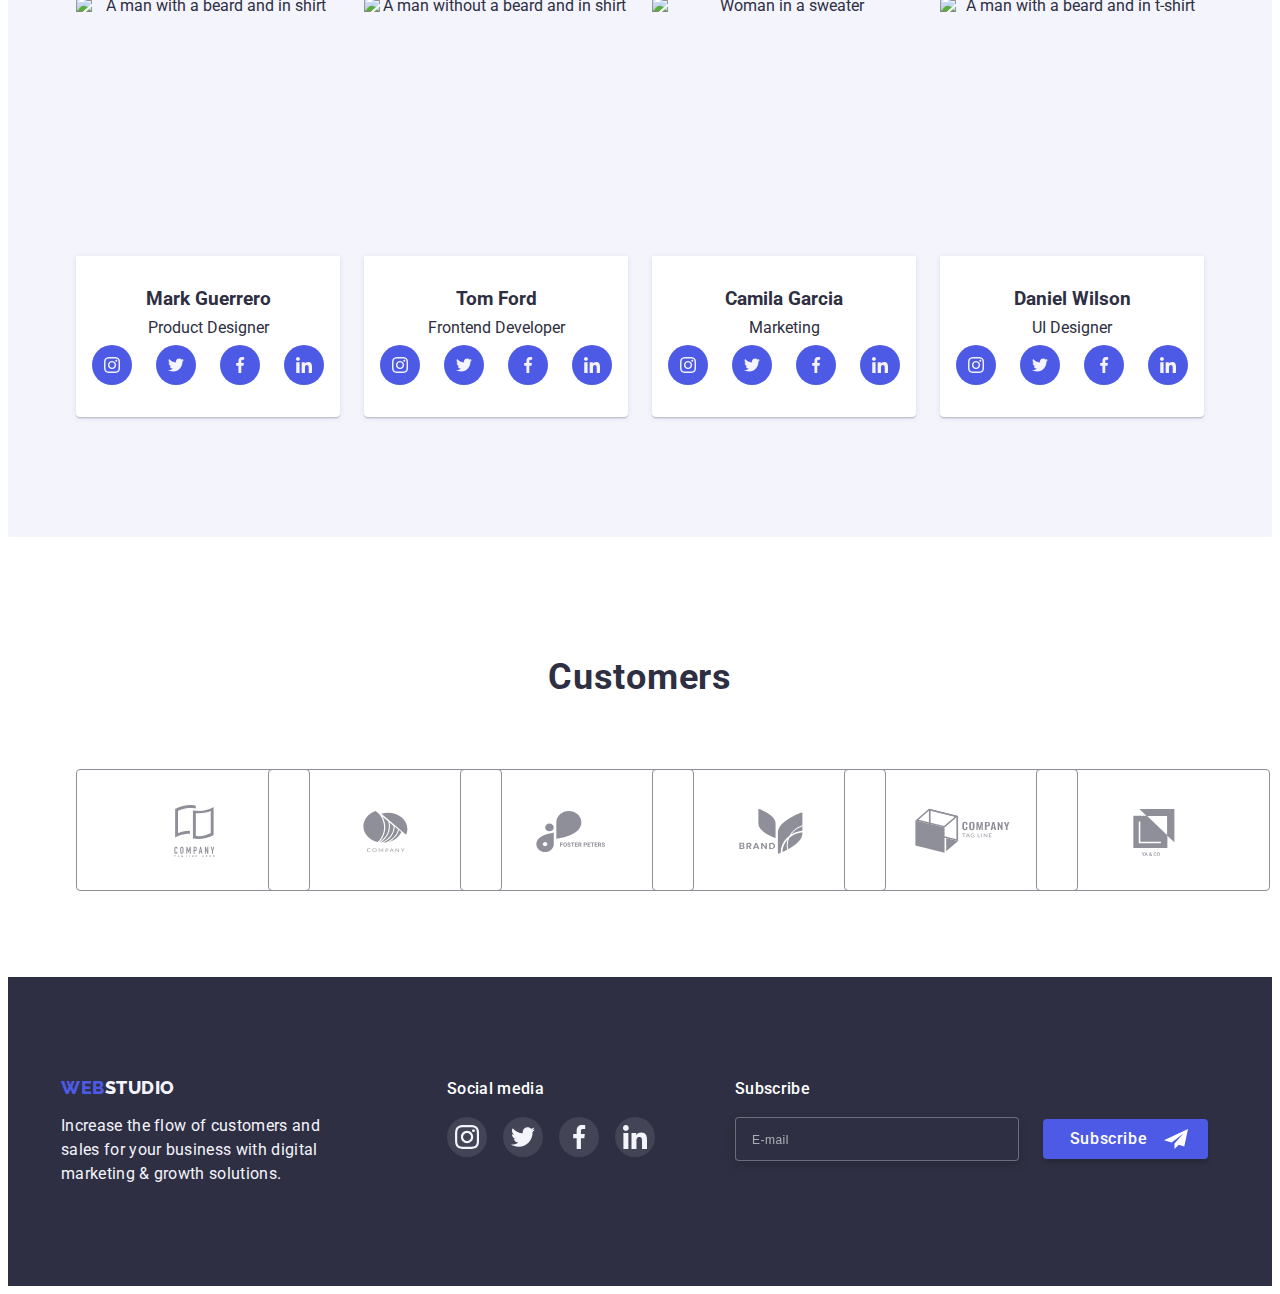
==== commit 08431c44: "Update index.html" ====
--- a/index.html
+++ b/index.html
@@ -67,87 +67,89 @@
             </div>
           </nav>
           <div header-data-modal class="header-nav-wrap is-hidden">
+            <button header-data-modal-close type="button" class="transition header-modal-close">
+              <svg class="modal-close-icon">
+                <use href="./images/symbol-defs.svg#icon-close-x"></use>
+              </svg>
+            </button>
+            <div class="wrap-header">
             <nav class="nav-header">
-              <button header-data-modal-close type="button" class="transition header-modal-close">
-                <svg class="modal-close-icon">
-                  <use href="./images/symbol-defs.svg#icon-close-x"></use>
-                </svg>
-              </button>
               <ul class="list site-nav">
                 <li>   
-                  <a href="./index.html" class="header-link link header-nav"
+                  <a href="./index.html" class="header-link link header-nav "
                     >Studio</a>
                 </li>
                 <li>
                   <a
-                    href="./portfolio.html" class="transition header-link link header-nav"
+                    href="./portfolio.html" class="transition header-link link header-nav "
                     >Portfolio
                   </a>
                 </li>
                 <li>
-                  <a href="" class="transition header-link link header-nav active"
+                  <a href="" class="transition header-link link header-nav active "
                     >Contacts
                   </a>
                 </li>
               </ul>
+            </nav>
             <div class="header-form-group">
-              <div class="additional-nav">
-                <address class="header-nav-contacts">
-                  <ul class="list">
-                    <li>
-                      <a
-                        href="tel:+110001111111"
-                        class="transition header-link link header-contacts phone-contact"
-                        >+11 (000) 111-11-11</a>
+                <div class="additional-nav">
+                  <address class="header-nav-contacts">
+                    <ul class="list warp-contact-link">
+                      <li>
+                        <a
+                          href="tel:+110001111111"
+                          class="transition header-link link header-contacts phone-contact"
+                          >+11 (000) 111-11-11</a>
+                      </li>
+                      <li>
+                        <a
+                          href="mailto:info@devstudio.com"
+                          class="transition header-link link header-contacts mail-contact"
+                          >info@devstudio.com</a>
+                      </li>
+                    </ul>
+                  </address>
+                </div>
+                  <ul class="header-social-list list">
+                    <li class="header-social-media">
+                      <a href="" class="transition header-link-social link">
+                        <svg class="header-social-icon">
+                          <use
+                            href="./images/symbol-defs.svg#icon-instagram"
+                          ></use>
+                        </svg>
+                      </a>
                     </li>
-                    <li>
-                      <a
-                        href="mailto:info@devstudio.com"
-                        class="transition header-link link header-contacts mail-contact"
-                        >info@devstudio.com</a>
+                    <li class="header-social-media">
+                      <a href="" class="transition header-link-social link">
+                        <svg class="header-social-icon">
+                          <use href="./images/symbol-defs.svg#icon-twitter"></use>
+                        </svg>
+                      </a>
+                    </li>
+                    <li class="header-social-media">
+                      <a href="" class="transition header-link-social link">
+                        <svg class="header-social-icon">
+                          <use
+                            href="./images/symbol-defs.svg#icon-facebook"
+                          ></use>
+                        </svg>
+                      </a>
+                    </li>
+                    <li class="header-social-media">
+                      <a href="" class="transition header-link-social link">
+                        <svg class="header-social-icon">
+                          <use
+                            href="./images/symbol-defs.svg#icon-linkedin"
+                          ></use>
+                        </svg>
+                      </a>
                     </li>
                   </ul>
-                </address>
-              </div>
-                <ul class="header-social-list list">
-                  <li class="header-social-media">
-                    <a href="" class="transition header-link-social link">
-                      <svg class="header-social-icon">
-                        <use
-                          href="./images/symbol-defs.svg#icon-instagram"
-                        ></use>
-                      </svg>
-                    </a>
-                  </li>
-                  <li class="header-social-media">
-                    <a href="" class="transition header-link-social link">
-                      <svg class="header-social-icon">
-                        <use href="./images/symbol-defs.svg#icon-twitter"></use>
-                      </svg>
-                    </a>
-                  </li>
-                  <li class="header-social-media">
-                    <a href="" class="transition header-link-social link">
-                      <svg class="header-social-icon">
-                        <use
-                          href="./images/symbol-defs.svg#icon-facebook"
-                        ></use>
-                      </svg>
-                    </a>
-                  </li>
-                  <li class="header-social-media">
-                    <a href="" class="transition header-link-social link">
-                      <svg class="header-social-icon">
-                        <use
-                          href="./images/symbol-defs.svg#icon-linkedin"
-                        ></use>
-                      </svg>
-                    </a>
-                  </li>
-                </ul>
+                </div>
               </div>
             </div>
-
           </div>
         </div>
       </div>
--- a/css/styles.css
+++ b/css/styles.css
@@ -75,26 +75,56 @@
 }
 /* header */
 
+.header-modal-close-icon {
+  width: 8px;
+  height: 8px;
+  position: absolute;
+  top: 50%;
+  left: 50%;
+  transform: translate(-50%, -50%);
+  fill: currentColor;
+}
+
+
+
+.header-modal-close {
+  position: absolute;
+  right: 24px;
+  top: 24px;
+  background: var(--Accent-color);
+  border: 1px solid rgba(0, 0, 0, 0.1);
+  border-radius: 50%;
+  align-items: center;
+  height: 24px;
+  width: 24px;
+}
+
+.header-modal-close:hover,
+.header-modal-close:focus {
+  cursor: pointer;
+  background: var(--Pressed-state-color);
+  border-color: var(--Pressed-state-color);
+  border-radius: 50%;
+}
+
+.header-modal-close:is(:hover, :focus) {
+  color: var(--Hero-text-color);
+}
+
+
 .header {
   border-bottom: 1px solid var(--Accent-color);
   box-shadow: 0px 2px 1px rgba(46, 47, 66, 0.08),
     0px 1px 1px rgba(46, 47, 66, 0.16), 0px 1px 6px rgba(46, 47, 66, 0.08);
 }
 
-.nav-header {
-  display: flex;
-  text-align: center;
-  justify-content: center;
-
-}
+
 .logo-first {
   padding-top: 24px;
   padding-bottom: 24px;
 }
-.header-link {
-
-  display: block;
-}
+
+
 
 .site-nav {
   display: flex;
@@ -115,12 +145,11 @@
   padding-left: 0;
 }
 
-.site-nav > li:not(:last-child) {
-  margin-right: 40px;
-}
+
 
 .nav-container {
   display: flex;
+  position: relative;
 }
 
 .logo-header {
@@ -134,8 +163,7 @@
   letter-spacing: 0.02em;
   color: var(--Dark-color);
   position: relative;
-  padding-bottom: 24px;
-  padding-top: 24px;
+
 }
 
 .header-link.active::after {
@@ -153,17 +181,7 @@
   color: var(--Pressed-state-color);
 }
 
-.additional-nav ul {
-  display: flex;
-  margin-left: 332px;
-}
-
-.additional-nav ul > li:not(:last-child) {
-  margin-right: 40px;
-}
-.additional-nav {
-  padding-top: 24px;
-}
+
 
 .header-contacts {
   font-size: 16px;
@@ -200,7 +218,6 @@
   background-position: center;
   /* background-size: 1440px; */
   background-size: 768px;
-
 }
 
 .hero-hover {
@@ -211,8 +228,6 @@
   color: var(--Hero-text-color);
   /* margin-bottom: 48px; */
   /* width: 496px; */
-  margin-right: auto;
-  margin-left: auto;
 }
 
 .hero-btn {
@@ -239,10 +254,6 @@
 }
 
 /*Advantages */
-.advantages {
-  margin-top: var(--basic-margin);
-  margin-bottom: var(--basic-margin);
-}
 
 .advantages-icon {
   width: 64px;
@@ -286,38 +297,10 @@
   letter-spacing: 0.02em;
   color: var(--Text-color);
 } */
-/* What are we doing */
-.our-jobs {
-  margin-top: var(--basic-margin);
-  margin-bottom: var(--basic-margin);
-}
-
-.our-jobs ul {
-  display: flex;
-}
-
-.what-we-do {
-  font-weight: 700;
-  font-size: 36px;
-  line-height: calc(40 / 36);
-  text-align: center;
-  letter-spacing: 0.02em;
-  text-transform: capitalize;
-  width: 325px;
-  margin-right: auto;
-  margin-left: auto;
-  padding-bottom: 72px;
-  padding-top: 120px;
-}
-
-.our-jobs ul > li:not(:last-child) {
-  margin-right: var(--second-margin);
-}
 
 /* our team */
 .our-team {
   background-color: var(--Light-color);
-  margin-top: var(--basic-margin);
   padding-top: 120px;
   padding-bottom: 120px;
 }
@@ -331,12 +314,12 @@
   text-transform: capitalize;
   margin-left: auto;
   margin-right: auto;
-  padding-bottom: 72px;
-}
-
-/* .team-item {
-  width: 100%;
-} */
+  margin-bottom: 72px;
+}
+
+.team-item {
+  width: 100%;
+}
 
 .team-item {
   width: 264px;
@@ -355,30 +338,29 @@
   box-shadow: 0px 1px 6px rgba(46, 47, 66, 0.08),
     0px 1px 1px rgba(46, 47, 66, 0.16), 0px 2px 1px rgba(46, 47, 66, 0.08);
   border-radius: 0px 0px 4px 4px;
-  
+  padding-top: 32px;
+  padding-bottom: 32px;
+  padding-left: 16px;
+  padding-right: 16px;
 }
 
 .team-member-name {
-  padding-top: 32px;
   padding-bottom: 8px;
 }
 
-.team-member-descr {
-  padding-bottom: 8px;
-}
 
 .team-member-social-list {
   display: flex;
   justify-content: center;
   gap: 24px;
-  padding-bottom: 32px;
+  padding-top: 8px;
 }
 
 .social-media {
   width: 40px;
   height: 40px;
 }
-
+.header-link.active
 .team-member-social {
   color: var(--Hero-text-color);
   background-color: var(--Primary-brand-color);
@@ -415,7 +397,7 @@
   text-align: center;
   letter-spacing: 0.02em;
   text-transform: capitalize;
-  padding-bottom: 72px;
+  margin-bottom: 72px;
 }
 
 .customer-list {
@@ -760,8 +742,8 @@
 
 .modal {
   background-color: var(--Hero-text-color);
-  width: 408px;
-  height: 576px;
+  max-width: 408px;
+  max-height: 576px;
   position: absolute;
   top: 50%;
   left: 50%;
@@ -790,6 +772,8 @@
   transform: translate(-50%, -50%);
   fill: currentColor;
 }
+
+
 
 .modal-close {
   position: absolute;
@@ -994,4 +978,4 @@
 order: 1;
 flex-grow: 0;
 padding-left: 4px;
-}+}
--- a/css/mobile.css
+++ b/css/mobile.css
@@ -3,8 +3,7 @@
   max-width: 426px;
 }
 /* HEADER */
-.nav-container{
-}
+
 .header-modal-open {
   position: absolute;
   padding-right: 16px;
@@ -22,7 +21,6 @@
   margin-top: auto;
   margin-bottom: auto;
 }
-
 
 .header-modal-open:hover,
 .header-modal-open:focus {
@@ -51,19 +49,42 @@
 .header-social {
   position: fixed;
 }
-.header-nav-contacts {
-  padding-top: 190px;
-}
+
 .header-contacts {
   padding-bottom: 40px;
 }
-
+.mail-contact {
+font-weight: 500;
+font-size: 20px;
+line-height: 24px;
+letter-spacing: 0.02em;
+color: var(--Text-color);
+flex: none;
+order: 1;
+flex-grow: 0;
+}
+.phone-contact {
+font-weight: 600;
+font-size: 36px;
+line-height: 40px;
+text-transform: capitalize;
+color: var(--Primary-brand-color);
+flex: none;
+order: 0;
+flex-grow: 0;
+}
 .header-social-list {
-  display: flex;
-  justify-content: center;
-  gap: 56px;
-  position: fixed;
+display: flex;
+  gap: auto;
   bottom: 40px;
+  margin-right: auto;
+  margin-left: auto;
+  justify-content: space-around;
+} 
+.header-form-group {
+  position: absolute;
+  justify-content: center;
+  bottom: 0;
 }
 
 .header-social-media {
@@ -100,11 +121,6 @@
   background-color: var(--Pressed-state-color);
 }
 
-.additional-nav {
-  padding: 0;
-  display: block;
-  flex-wrap: unset;
-}
 .header-modal-close {
   top: 40px;
   right: 40px;
@@ -116,6 +132,15 @@
   padding-top: 40px;
   padding-bottom: 0;
   margin-left: 0;
+font-weight: 700;
+font-size: 36px;
+line-height: 40px;
+letter-spacing: 0.02em;
+text-transform: capitalize;
+color: #2E2F42;
+flex: none;
+order: 0;
+flex-grow: 0;
 }
 .header-link.active::after {
   content: "";
@@ -131,13 +156,7 @@
 .header-link.active {
   color: var(--Pressed-state-color);
 }
-.nav-header {
-  display: block;
-}
-
-address {
-  display: block;
-}
+
 /* HERO */
 .hero-main {
   text-align: center;
@@ -165,20 +184,109 @@
 
 
   /* advantages */
-
+  .advantages-icon-box {
+    position: absolute;
+    width: 1px;
+    height: 1px;
+    margin: -1px;
+    border: 0;
+    padding: 0;
+    white-space: nowrap;
+    clip-path: inset(100%);
+    clip: rect(0 0 0 0);
+    overflow: hidden;
+  }
+  
+  .advantages-descr {
+    width: 396px;
+    height: 120px;
+    flex-wrap: wrap;
+    margin: 0;
+  }
+  
+  
+  .advantages ul {
+    display: flex;
+    flex-wrap: wrap;
+    row-gap: 72px;
+  }
+  
+  .advantages-hover {
+    font-weight: 700;
+    font-size: 36px;
+    line-height: 40px;
+    letter-spacing: 0.02em;
+    margin-bottom: 8px;
+    text-transform: capitalize;
+    color: var(--Dark-color);
+    text-align: center;
+
+  }
+  .advantages-list {
+    padding-top: 96px;
+    padding-bottom: 96px;
+  }
+
+  .advantages-text {
+  font-weight: 500;
+  font-size: 16px;
+  line-height: 24px;
+  letter-spacing: 0.02em;
+  color: #434455;
+  flex: none;
+  order: 1;
+  align-self: stretch;
+  flex-grow: 0;
+  }
   /* our-jobs */
 
   .our-jobs-container {
   display: none;
 }
 /* our-team */
+.team-member-social-list {
+  display: flex;
+  justify-content: center;
+  gap: 24px;
+  padding-top: 8px;
+}
+
+.social-media {
+  width: 40px;
+  height: 40px;
+}
+
+.team-member-social {
+  color: var(--Hero-text-color);
+  background-color: var(--Primary-brand-color);
+  display: flex;
+  justify-content: center;
+  align-items: center;
+  width: 100%;
+  height: 100%;
+  border-radius: 50%;
+}
+
+
+.member-social-icon {
+  width: 16px;
+  height: 16px;
+}
+
+.team-member-social:is(:hover, :focus) {
+  background-color: var(--Pressed-state-color);
+}
+
+
 
 /* costumer */
 
 /* FOOTER */
 
 /* MODAL */
-
+.form-feedback{
+  resize: none;
+}
 
 .our-team {
   padding-top: 96px;
@@ -226,10 +334,6 @@
   margin: 0;
 }
 
-.advantages {
-  margin-top: 96px;
-  margin-bottom: 96px;
-}
 
 .advantages ul {
   display: flex;
@@ -293,7 +397,6 @@
   justify-content: center;
   display: block;
   flex-direction: row;
-  padding-bottom: 16px;
 }
 .footer-form-btn {
   margin: 0;
@@ -317,4 +420,68 @@
   .team-item {
     width: 264px;
   }
-
+  
+
+@media screen and (min-width :480px) {
+  .header-social-list {
+    display: flex;
+      gap: 56px;
+      bottom: 40px;
+      margin-right: auto;
+      margin-left: auto;
+      justify-content: flex-start;
+    } 
+  
+}
+
+@media screen and (max-width :767px) {
+  .footer-list {
+    display: flex;
+    flex-wrap: wrap;
+  }
+  .footer {
+    padding-top: 96px;
+    padding-bottom: 96px;
+  }
+  .logo-foot {
+    justify-content: center;
+  }
+  .footer-list {
+    flex-wrap: wrap;
+    row-gap: 72px;
+    justify-content: center;
+    text-align: center;
+  }
+  
+  .footer-list-item:first-child {
+    margin-right: 0px;
+  }
+  .footer-form-input {
+    width: 100%;
+  }
+  
+  .footer-list-item {
+    margin-right: 0px;
+    text-align: center;
+  }
+  
+  .footer-list-item:last-child {
+    margin-right: 0px;
+  }
+  
+  .footer-form-group {
+    justify-content: center;
+    display: block;
+    flex-direction: row;
+  }
+  .footer-form-btn {
+    margin: 0;
+    margin-top: 16px;
+  }
+  .footer-text {
+font-size: 16px;
+line-height: 24px;
+letter-spacing: 0.02em;
+color: #F4F4FD;
+  }
+}
--- a/css/tablet.css
+++ b/css/tablet.css
@@ -1,92 +1,171 @@
 @media screen and (min-width: 768px) {
     /* MAIN */
+    .container {
+      max-width: 766px;
+    }
+
 
   /* HEADER */
-
-  /* HERO */
-
-  /* advantages */
-
-  /* our-jobs */
-
-  /* our-team */
-
-  /* costumer */
-
-  /* FOOTER */
-
-  /* MODAL */
-    /* .container {
-      max-width: 766px;
-    }
-    .header-social-list {
-      display: none;
-    }
-    .header-nav-contacts-main {
-      display: block;
-    }
-    .header-link-main {
-      display: block;
-    } */
-    /* .header-nav {
-      display: block;
-  } */
-
-  /* .additional-nav {
-      display: block;
-  } */
-  /* .header-modal-close {
+  .header-social-list {
     display: none;
-  } */
-  /* .nav-header {
-    display: flex;
-    text-align: center;
-    justify-content: center;
+  }
+  .header-nav {
+font-weight: 500;
+font-size: 16px;
+line-height: 24px;
+}
+.nav-header-main {
+  display: flex;
+}
+.site-nav {
+  display: flex;
+}
+  .header-nav-contacts-main {
+    display: block;
+  }
+  .header-link-main {
+    display: block;
+    position: relative;
+  }
+  .header-nav {
+    display: block;
+    padding-top: 24px;
+    position: relative;
+    margin-bottom: 0;
+  }
+  .site-nav > li:not(:last-child) {
+    margin-right: 40px;
+  }
+  .site-nav > li:not(:last-child) {
+    margin-bottom: 0;
+  }
+  .site-nav > li:first-child {
+    padding-top: 0;
+  }
+  .site-nav {
+    padding-bottom: 0;
+  }
+  .additional-nav {
+    display: block;
+  }
+  .header-modal-close {
+  display: none;
+  }
+  .nav-header {
+  display: flex;
+  text-align: center;
+  justify-content: center;
+  }
+  .additional-nav ul {
+  display: flex;
+  margin-left: 332px;
+  }
+
+  .additional-nav {
+  padding-top: 24px;
+  }
+  .header-contacts {
+    font-size: 12px;
+    line-height: 16px;
+    padding-bottom: 0;
+
+  }
+  .header-link-main.active::after {
+    content: "";
+    width: 100%;
+    height: 4px;
+    border-radius: 2px;
+    background: var(--Pressed-state-color);
+    position: absolute;
+    left: 0;
+    bottom: -22px;
+  }
+  
+  .header-link-main.active {
+    color: var(--Pressed-state-color);
+  }
+  .additional-nav ul > li:not(:last-child) {
+    padding-bottom: 4px;;
+  }
+  .header-link.active {
+    color: var(--Pressed-state-color);
+  }
+  .logo-first {
+    margin-right: 120px;
   }
   .additional-nav ul {
     display: flex;
-    margin-left: 332px;
-  }
-  
-  .additional-nav ul > li:not(:last-child) {
-    margin-right: 40px;
-  }
-  .additional-nav {
-    padding-top: 24px;
-  }
-
-    .header-contacts {
-        font-size: 12px;
-        line-height: 16px;
-    
-      }
-      .additional-nav ul > li:not(:last-child) {
-        padding-bottom: 4px;;
-      }
-      .header-link.active {
-        color: var(--Pressed-state-color);
-      }
-      .logo-first {
-        margin-right: 120px;
-      }
-      .additional-nav ul {
-        display: flex;
-        flex-wrap: wrap;
-        margin-left: 118px;
-      }
-      .header-modal-open {
-        display: none;
-      }
+    flex-wrap: wrap;
+    margin-left: 118px;
+  }
+  .header-modal-open {
+    display: none;
+  }
+    /* HERO */
+    .hero-hover {
+      font-weight: 700;
+      font-size: 56px;
+      line-height: 60px;
+      letter-spacing: 0.02em;
+      color: var(--Hero-text-color);
+      margin-bottom: 36px;
+      margin-right: auto;
+      margin-left: auto;
+      text-align: center;
+      text-transform: capitalize;
+    }
     .hero-main {
-        padding-bottom: 108px;
-        padding-top: 112px;
-        background-size: 768px;
-        background-image: linear-gradient(
-            rgba(46, 47, 66, 0.7),
-            rgba(46, 47, 66, 0.7)
-          ),
-          url(../images/mobile-background.jpg);
-    }
+      padding-bottom: 112px;
+      padding-top: 112px;
+      background-size: 1200px;
+      background-image: linear-gradient(
+          rgba(46, 47, 66, 0.7),
+          rgba(46, 47, 66, 0.7)
+        ),
+        url(../images/mobile-background.jpg);
+  }
+  .hero-container {
+    width: 526px;
+  }
+    /* advantages */
+
+    /* our-jobs */
+
+    /* our-team */
+
+    /* costumer */
+
+    /* FOOTER */
+
+    /* MODAL */
+    .modal {
+      background-color: var(--Hero-text-color);
+      width: 408px;
+      max-height: 576px;
+      position: absolute;
+      top: 50%;
+      left: 50%;
+      transform: translate(-50%, -50%);
+      box-shadow: 0px 1px 1px rgba(0, 0, 0, 0.14), 0px 1px 3px rgba(0, 0, 0, 0.12),
+        0px 2px 1px rgba(0, 0, 0, 0.2);
+      border-radius: 4px;
+    }
+    .modal-title {
+      font-family: 'Roboto';
+      font-style: normal;
+      font-weight: 500;
+      font-size: 16px;
+      line-height: calc(24/16);
+      text-align: center;
+      letter-spacing: 0.02em;
+      color: var(--Hero-background-color);
+      padding-top: 72px;
+      padding-bottom: 16px;
+    }
+
+
+
+
     .advantages-icon-box {
         position: absolute;
         width: 1px;
@@ -103,26 +182,25 @@
         width: 356px;
         height: 120px;
         flex-wrap: wrap;
-      } */
-
-      /* .advantages ul > li {
+      }
+      
+      .advantages ul > li {
         width: 356px;
-      } */
-/*       
+      }
+      
       .advantages ul > li:not(:last-child),
       .advantages ul > li:not(:second-child) {
         margin-right: var(--second-margin);
-      } */
-      /* .advantages ul > li:first-child {
+      }
+      .advantages ul > li:nth-child(3n) {
         margin-right: var(--second-margin);
-      } */
+      }
+      .advantages ul > li:first-child {
+        margin-right: var(--second-margin);
+      }
       /* .advantages ul > li:nth-child(2n)  {
         margin-left: var(--second-margin);
-      }
-      .advantages {
-        margin-top: 96px;
-        margin-bottom: 96px;
-      }
+      } */
 
       .advantages ul {
         display: flex;
@@ -151,15 +229,15 @@
         color: var(--Text-color);
       }
     .hero-hover {
-        margin-bottom: 40px; */
-        /* font-size: 56px;
-        line-height: calc(60 / 56); */
-        /* margin-bottom: 48px; */
+        margin-bottom: 40px;
+        font-size: 56px;
+        line-height: calc(60 / 56);
+        margin-bottom: 48px;
 
       }
 
         
-    /* .our-team {
+    .our-team {
         padding-top: 96px;
         padding-bottom: 104px;
     }
@@ -183,49 +261,67 @@
           .costumer {
             text-align: center;
           }
-
-    }
-
-
-
+          .footer-list-item:first-child {
+            margin-right: 24px;
+          }
+          
+          .footer-list-item {
+            margin-right: 0px;
+          }
+          
+          .footer-list-item:last-child {
+            margin-right: 0px;
+          }
+    
+          .footer-form-group {
+            display: flex;
+            justify-content: center;
+            align-items: center;
+          }
+          .footer {
+            padding-top: 96px;
+            padding-bottom: 96px;
+            margin: 0 auto;
+        }
+        .logo-foot {
+          justify-content: flex-start;
+        }
+        .footer-social-title {
+          justify-content: flex-start;
+        }
+        .footer-list {
+          justify-content: flex-start;
+        }
+        .footer-list-item{ 
+          text-align: left;
+        }
+        .footer-list {
+          max-width: 552px;
+          margin-right: auto;
+          margin-left: auto;
+        }
+        .footer-form-btn {
+          margin-top: 0;
+          margin-left: 24px;
+        }
+        .footer-form-input {
+          width: 264px;
+        }
+        .footer-text {
+          font-size: 16px;
+          line-height: 24px;
+          letter-spacing: 0.02em;
+          color: #F4F4FD;
+            }
+
+          
+      }
+    
 
   @media screen and (min-width: 768px), (max-width: 1199) {
 
     .container-sm {
         max-width: 582px;
     }
-    
-    .footer {
-        padding-top: 96px;
-        padding-bottom: 96px;
-        margin: 0 auto;
-    }
-
-    .footer-list {
-        flex-wrap: wrap;
-        row-gap: 72px;
-        width: 552px;
-      }
-
-      
-      .footer-list-item:first-child {
-        margin-right: 24px;
-      }
-      
-      .footer-list-item {
-        margin-right: 0px;
-      }
-      
-      .footer-list-item:last-child {
-        margin-right: 0px;
-      }
-
-      .footer-form-group {
-        display: flex;
-        justify-content: center;
-        align-items: center;
-      }
-      
-  }
-
-   */+
+    }--- a/css/desctop.css
+++ b/css/desctop.css
@@ -1,20 +1,139 @@
 @media screen and (min-width: 1200px) {
+  .site-nav {
+    display: flex;
+  }
 /* MAIN */
 .container {
 max-width: 1158px;
 }
 
   /* HEADER */
-
+  .logo-first {
+    padding-top: 24px;
+    padding-bottom: 24px;
+  }
+  .header-link-main.active::after {
+    content: "";
+    width: 100%;
+    height: 4px;
+    border-radius: 2px;
+    background: var(--Pressed-state-color);
+    position: absolute;
+    left: 0;
+    bottom: -1px;
+  }
+  .mail-contact-main {
+    margin-right: 40px;
+  }
+  
+  .header-link {
+    display: block;
+  }
+  
+  .site-nav {
+    display: flex;
+  }
+  
+  .logo-first {
+    font-family: "Raleway";
+    font-style: normal;
+    font-weight: 800;
+    font-size: 18px;
+    line-height: calc(21 / 18);
+    display: flex;
+    align-items: center;
+    letter-spacing: 0.03em;
+    text-transform: uppercase;
+    color: var(--Primary-brand-color);
+    margin-right: 76px;
+    padding-left: 0;
+  }
+  
+  .site-nav > li:not(:last-child) {
+    margin-right: 40px;
+  }
+  
+  .nav-container {
+    display: flex;
+    position: relative;
+  }
+  
+  .logo-header {
+    color: var(--Dark-color);
+  }
+  
+  .header-nav {
+    font-weight: 500;
+    font-size: 16px;
+    line-height: calc(24 / 16);
+    letter-spacing: 0.02em;
+    color: var(--Dark-color);
+    position: relative;
+    padding-bottom: 24px;
+    padding-top: 24px;
+  }
+  
+  .header-link.active::after {
+    content: "";
+    width: 100%;
+    height: 4px;
+    border-radius: 2px;
+    background: var(--Pressed-state-color);
+    position: absolute;
+    left: 0;
+    bottom: -1px;
+  }
+  
+  .header-link.active {
+    color: var(--Pressed-state-color);
+  }
+  
+  
+  
+  .header-contacts {
+    font-size: 16px;
+    line-height: calc(24 / 16);
+    letter-spacing: 0.02em;
+    color: var(--Text-color);
+    font-style: normal;
+  }
+  
+  .header-nav:hover,
+  .header-nav:focus {
+    color: var(--Pressed-state-color);
+  }
+  
+  .header-contacts:hover,
+  .header-contacts:focus {
+    color: var(--Pressed-state-color);
+  }
   /* HERO */
+  .hero-main {
+    padding-bottom: 188px;
+    padding-top: 188px;
+  }
 
   /* advantages */
+  .advantages-text {
+    font-family: 'Roboto';
+font-style: normal;
+font-weight: 400;
+font-size: 16px;
+line-height: 24px;
+letter-spacing: 0.02em;
+color: #434455;
+flex: none;
+order: 2;
+flex-grow: 0;
+  }
+  .advantages-hover {
+    text-align: left;
+  }
 
   /* our-jobs */
 /* What are we doing */
-/* .our-jobs {
-  margin-top: var(--basic-margin);
-  margin-bottom: var(--basic-margin);
+.our-jobs-list {
+  padding-bottom: 120px;
 }
 
 .our-jobs ul {
@@ -37,17 +156,22 @@
 
 .our-jobs ul > li:not(:last-child) {
   margin-right: var(--second-margin);
-} */
+}
+.our-jobs-container {
+  display: block; }
 
   /* our-team */
 
   /* costumer */
 
   /* FOOTER */
+  .footer-list {
+    max-width: 1158px;
+  }
 
   /* MODAL */
 
-/* .header-contacts {
+.header-contacts {
 font-size: 16px;
 line-height: calc(24 / 16);
 letter-spacing: 0.02em;
@@ -65,11 +189,8 @@
         clip-path: inset(100%);
         clip: rect(0 0 0 0);
         overflow: hidden;
-      } */
-      /* .site-nav {
-        display: block;
-      } */
-      /* .header-modal-close{
+      }
+      .header-modal-close{
         display: none;
       }
 .site-nav {
@@ -113,13 +234,10 @@
   width: 264px;
 }
 
-
 .advantages ul {
   display: flex;
 }
-.advantages {
-    margin-bottom: 120px;
-}
+
 
 .advantages-hover {
   font-weight: 500;
@@ -164,10 +282,10 @@
     }
 
     .team-item {
-        width: calc((100% - 72px) / 4);  */
-        /* width: 264px; */
-    }
-/* 
+        width: calc((100% - 72px) / 4); 
+        width: 264px;
+    }
+
     .footer {
         padding-top: 100px;
         padding-bottom: 100px;
@@ -204,4 +322,4 @@
         align-items: center;
       }
       
-  } */+  }